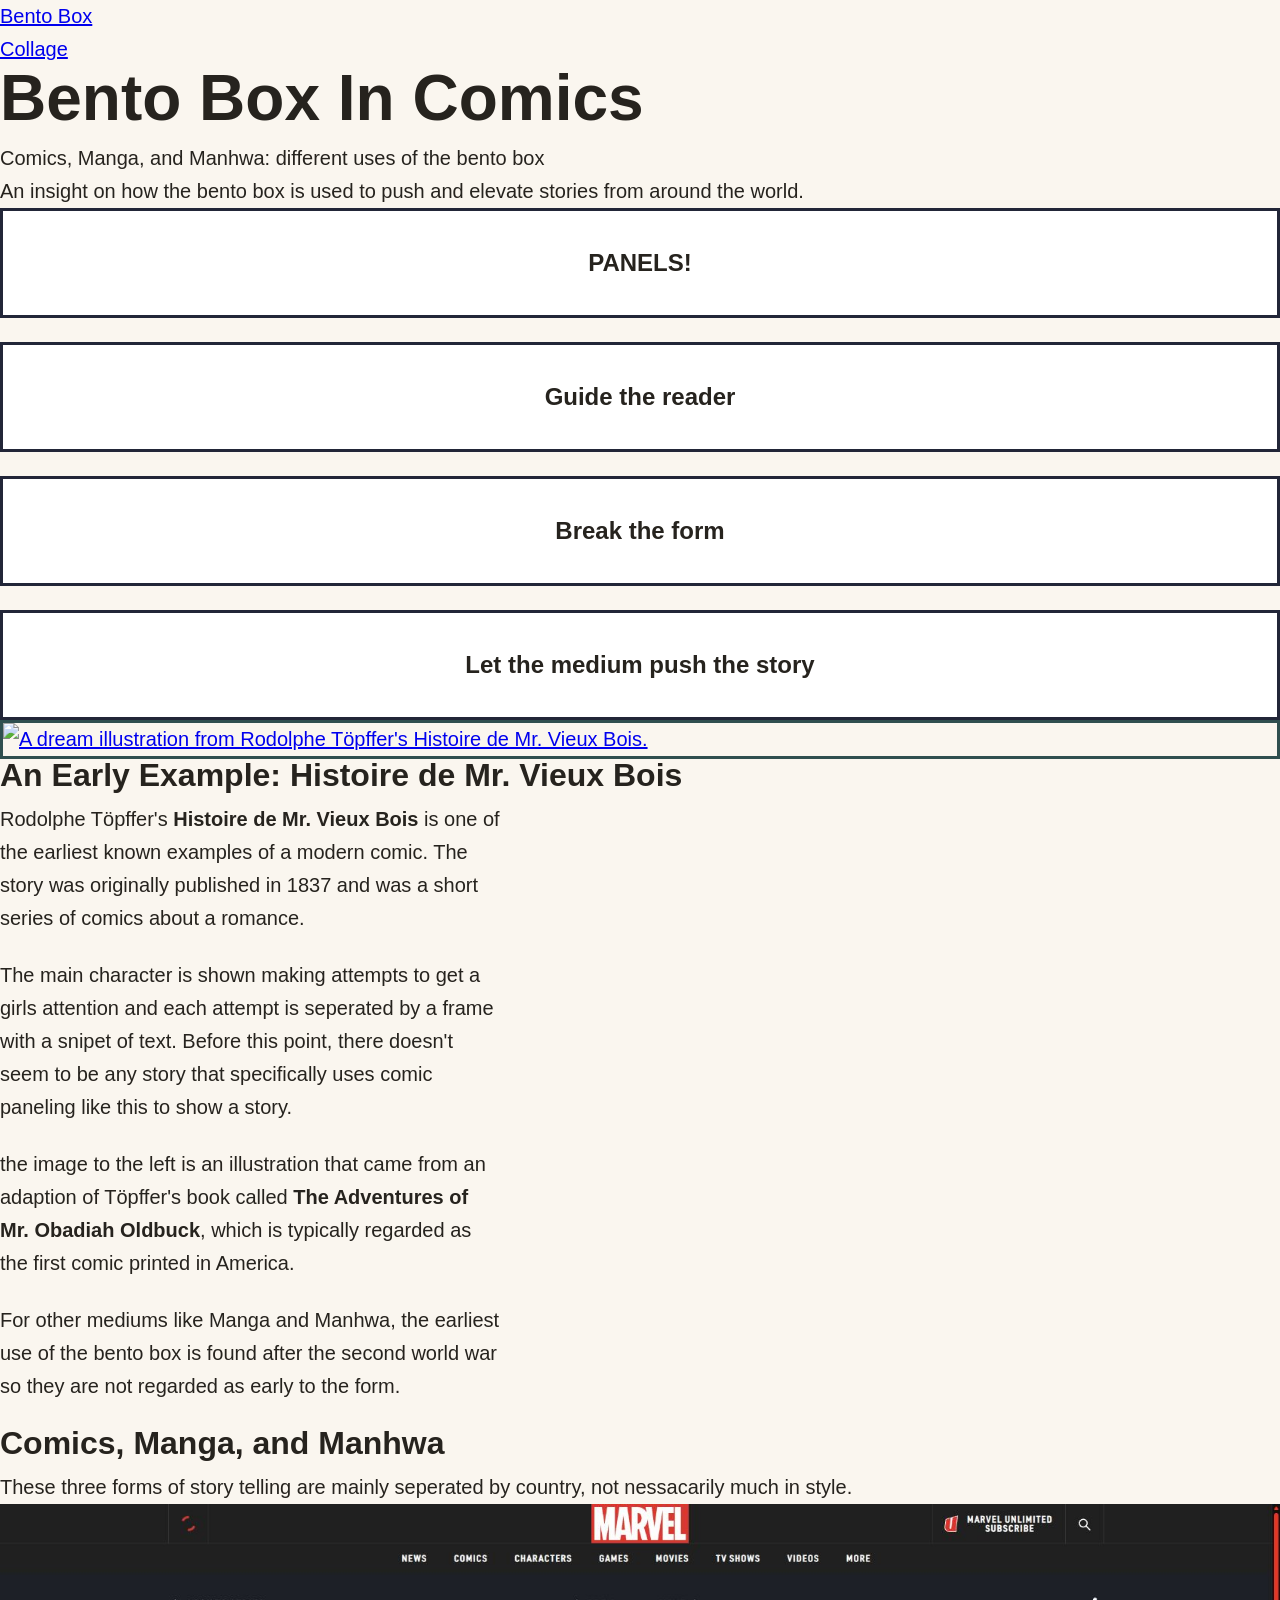
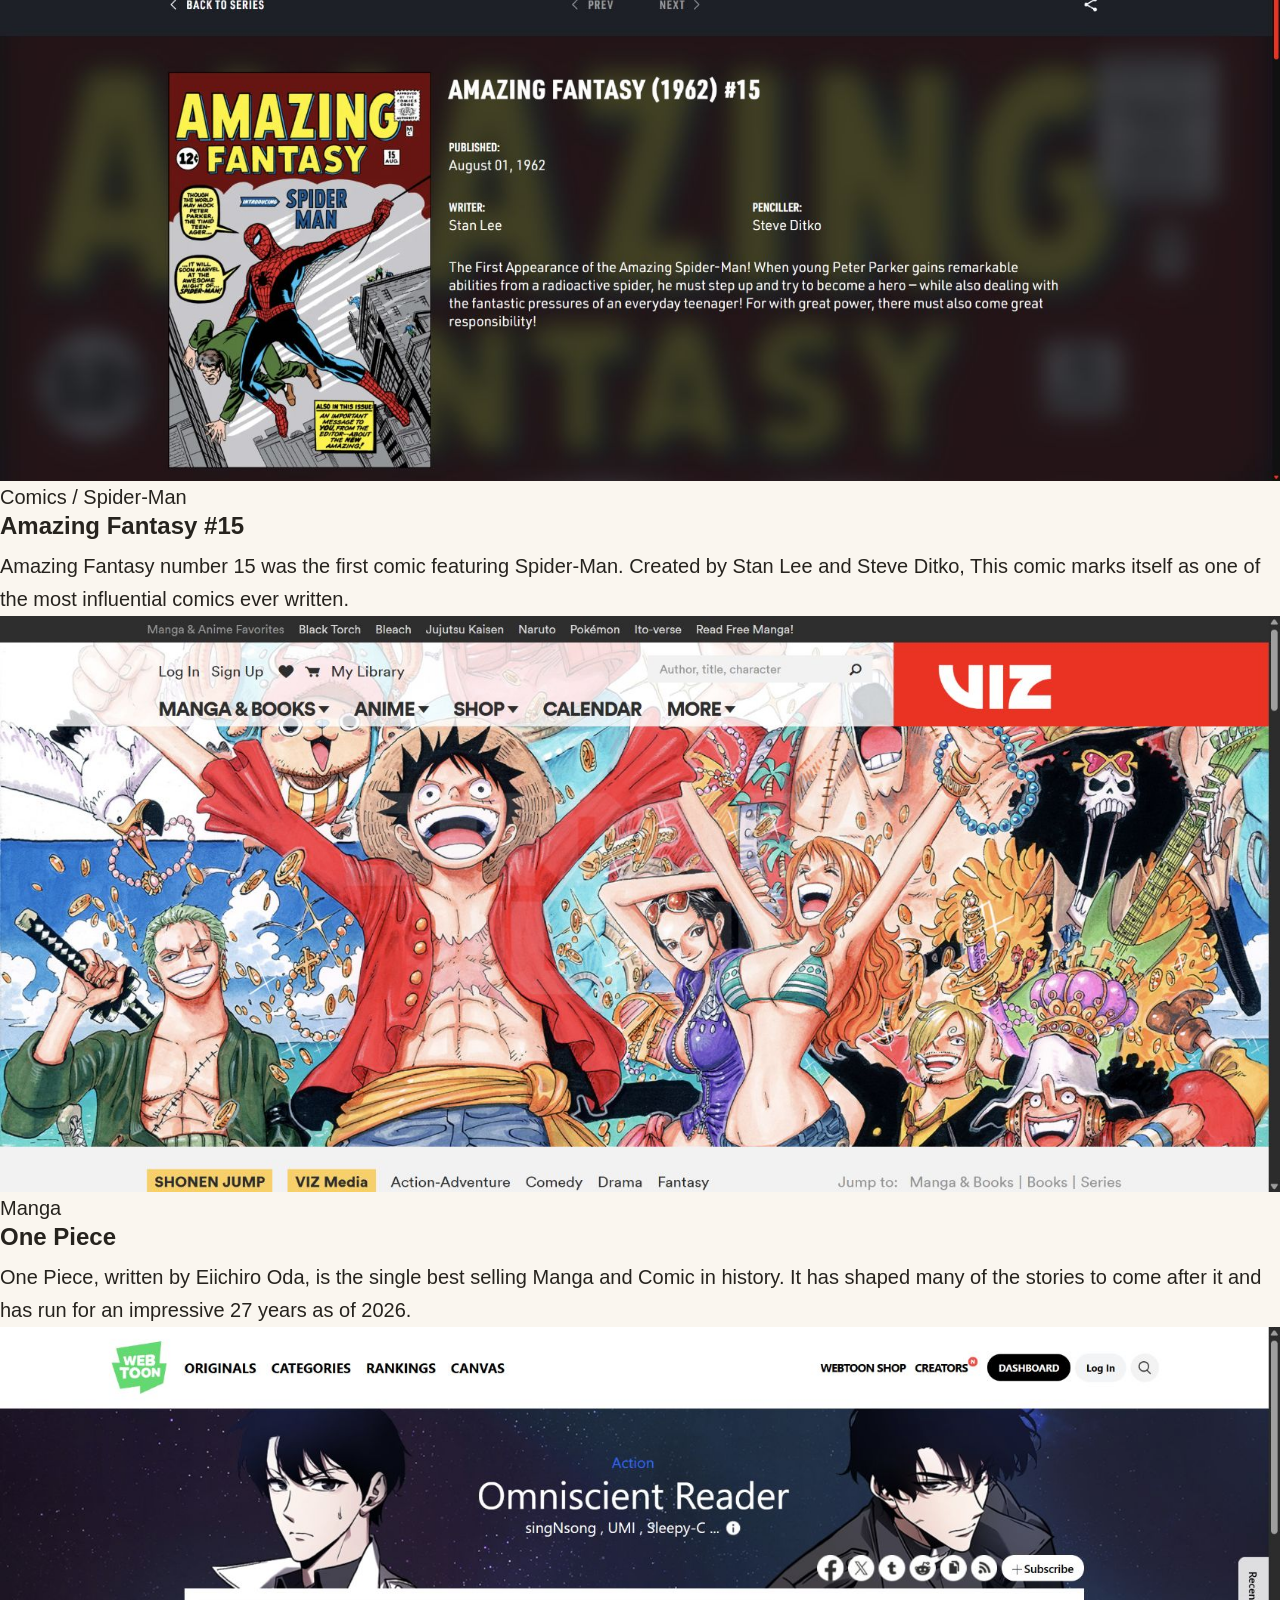
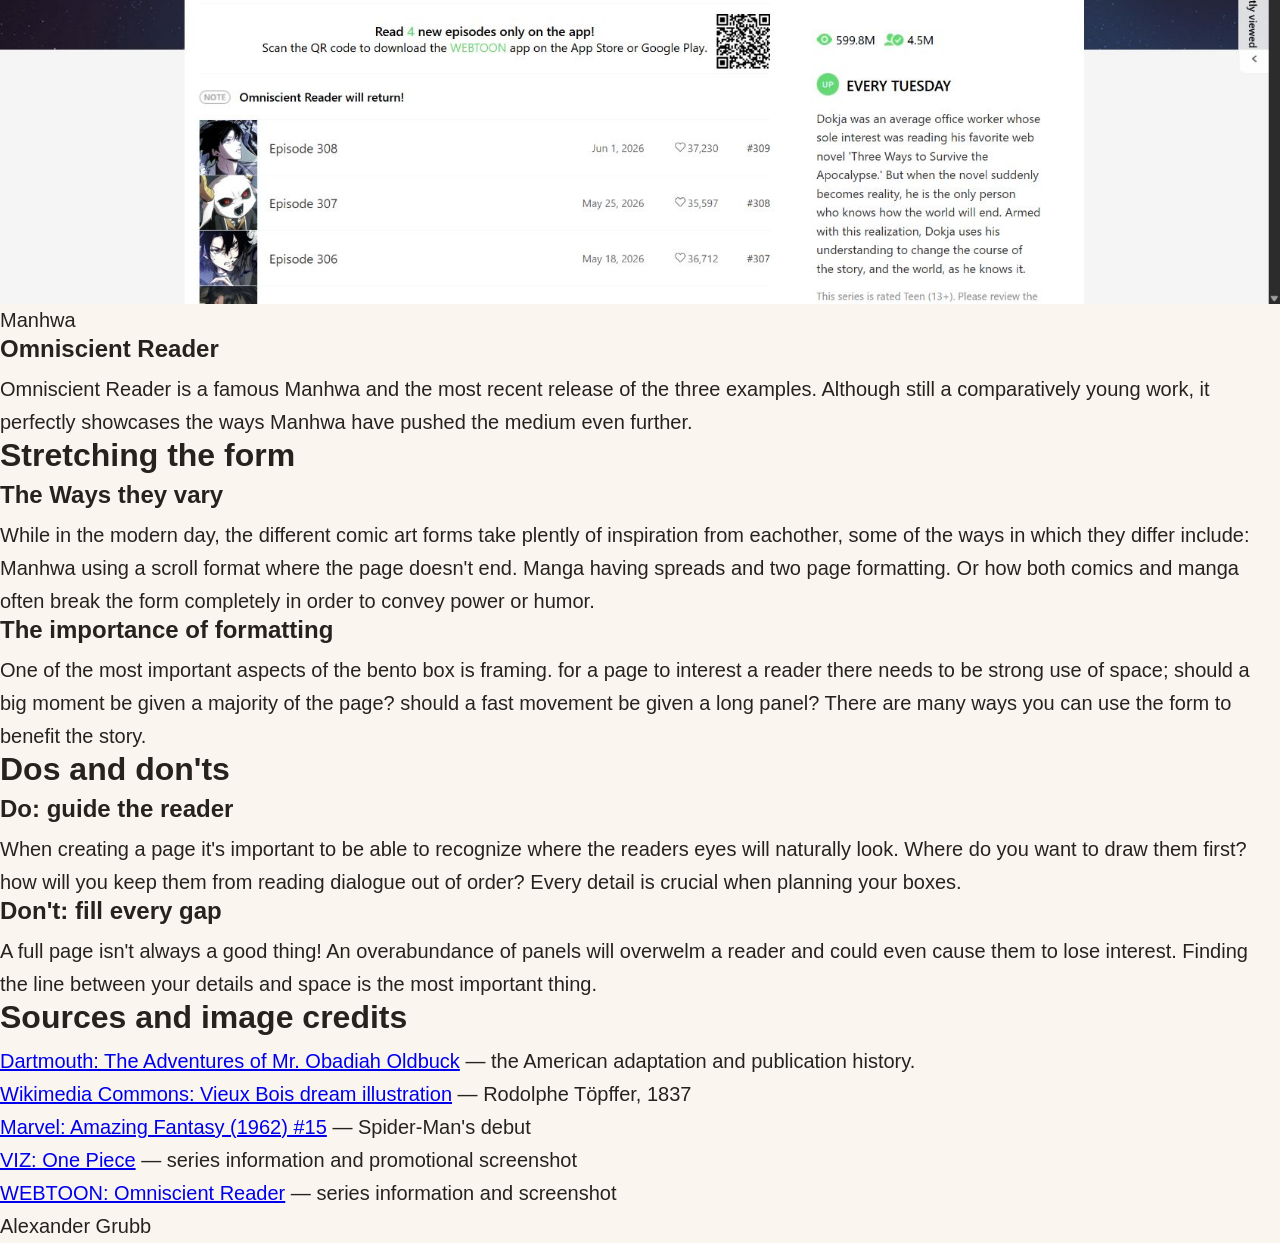
==== index.html @ ad1a4be8 "im dyslexic" ====
<!DOCTYPE html>
<html lang="en">
    <head>
        <meta charset="UTF-8">
        <meta name="viewport" content="width=device-width, initial-scale=1.0">
        <title>Bento Box In Comics</title>
        <link rel="stylesheet" href="css/styles.css">
    </head>
    <body id="top" class="bento-page">
        <nav class="site-nav">
            <ul>
                <li><a href="index.html">Bento Box</a></li>
                <li><a href="collage.html">Collage</a></li>
            </ul>
        </nav>
        <header class="hero">
            <section>
                <h1>Bento Box In Comics</h1>
            <p>Comics, Manga, and Manhwa: different uses of the bento box</p>
            <p>An insight on how the bento box is used to push and elevate stories from around the world.</p>
            </section>
              <aside class="hero-panels">
            <p class="bold hero-panel">PANELS!</p>
            <p class="hero-panel">Guide the reader</p>
            <p class="hero-panel">Break the form</p>
            <p class="hero-panel">Let the medium push the story</p>
        </aside>
        </header>
        <main id="content">
            <section id="history" class="page-section history">
                  <aside class="comic-history-image">
                <a href="https://commons.wikimedia.org/wiki/File:Vieuxbois1.jpg"><img src="https://upload.wikimedia.org/wikipedia/commons/4/43/Vieuxbois1.jpg" alt="A dream illustration from Rodolphe Töpffer's Histoire de Mr. Vieux Bois."></a>
                 </aside>
                 <article class="history-copy">
                    <h2>An Early Example: Histoire de Mr. Vieux Bois</h2>
                <p>Rodolphe Töpffer's <span class="bold">Histoire de Mr. Vieux Bois</span> is one of the earliest known examples of a modern comic. The story was originally published in 1837 and was a short series of comics about a romance. </p> 
                <p>The main character is shown making attempts to get a girls attention and each attempt is seperated by a frame with a snipet of text. Before this point, there doesn't seem to be any story that specifically uses comic paneling like this to show a story.</p>
                <p> the image to the left is an illustration that came from an adaption of Töpffer's book called <span class="bold">The Adventures of Mr. Obadiah Oldbuck</span>, which is typically regarded as the first comic printed in America.</p>
                <p> For other mediums like Manga and Manhwa, the earliest use of the bento box is found after the second world war so they are not regarded as early to the form.</p>
                 </article>
            </section>
            <section>
                <header>
                    <h2>Comics, Manga, and Manhwa</h2>
                    <p>These three forms of story telling are mainly seperated by country, not nessacarily much in style.</p>
                </header>
                <div>
                    <article>
                        <aside>
                            <a href="images/spider-man.png"><img src="images/spider-man.png" alt="Marvel's Amazing Fantasy number 15, Debut comic of Spider-Man."></a>
                        </aside>
                        <p>Comics / Spider-Man</p>
                        <h3>Amazing Fantasy #15</h3>
                        <p>Amazing Fantasy number 15 was the first comic featuring Spider-Man. Created by Stan Lee and Steve Ditko, This comic marks itself as one of the most influential comics ever written. </p>
                    </article>
                    <article>
                        <aside>
                            <a href="images/one-piece.png"><img src="images/one-piece.png" alt="Screenshot from the VIZ official website showcasing the Manga One Piece."></a>
                        </aside>
                        <p>Manga</p>
                        <h3>One Piece</h3>
                        <p>One Piece, written by Eiichiro Oda, is the single best selling Manga and Comic in history. It has shaped many of the stories to come after it and has run for an impressive 27 years as of 2026.</p>
                    </article>
                    <article>
                        <aside>
                            <a href="images/omniscient-reader.png"><img src="images/omniscient-reader.png" alt="Screenshot from the WEBTOON site showcasing Manhwa series Omnicient Reader."></a>
                        </aside>
                        <p>Manhwa</p>
                        <h3>Omniscient Reader</h3>
                        <p>Omniscient Reader is a famous Manhwa and the most recent release of the three examples. Although still a comparatively young work, it perfectly showcases the ways Manhwa have pushed the medium even further.</p>
                    </article>
                </div>
            </section>
             <section>
            <header>
                <h2>Stretching the form</h2>
            </header>
            <div>
                <article>
                    <h3>The Ways they vary</h3>
                    <p>While in the modern day, the different comic art forms take plently of inspiration from eachother, some of the ways in which they differ include: Manhwa using a scroll format where the page doesn't end. Manga having spreads and two page formatting. Or how both comics and manga often break the form completely in order to convey power or humor. </p>
                </article>
                <article>
                    <h3>The importance of formatting</h3>
                    <p>One of the most important aspects of the bento box is framing. for a page to interest a reader there needs to be strong use of space; should a big moment be given a majority of the page? should a fast movement be given a long panel? There are many ways you can use the form to benefit the story. </p>
                </article>
            </div>
            <header>
                <h2>Dos and don'ts</h2>
            </header>
            <div>
                <article>
                    <h3>Do: guide the reader</h3>
                    <p>When creating a page it's important to be able to recognize where the readers eyes will naturally look. Where do you want to draw them first? how will you keep them from reading dialogue out of order? Every detail is crucial when planning your boxes.</p>
                </article>
                <article>
                    <h3>Don't: fill every gap</h3>
                    <p>A full page isn't always a good thing! An overabundance of panels will overwelm a reader and could even cause them to lose interest. Finding the line between your details and space is the most important thing.</p>
                </article>
            </div>
        </section>
         <section>
            <h2>Sources and image credits</h2>
            <ul>
                <li><a href="https://collections.dartmouth.edu/archive/text/ocn259708589/diplomatic/ocn259708589-diplomatic.html?mswitch-redir=classic">Dartmouth: The Adventures of Mr. Obadiah Oldbuck</a> — the American adaptation and publication history.</li>
                <li><a href="https://commons.wikimedia.org/wiki/File:Vieuxbois1.jpg">Wikimedia Commons: Vieux Bois dream illustration</a> — Rodolphe Töpffer, 1837</li>
                <li><a href="https://www.marvel.com/comics/issue/16926">Marvel: Amazing Fantasy (1962) #15</a> — Spider-Man's debut</li>
                <li><a href="https://www.viz.com/one-piece">VIZ: One Piece</a> — series information and promotional screenshot</li>
                <li><a href="https://www.webtoons.com/en/action/omniscient-reader/list?title_no=2154">WEBTOON: Omniscient Reader</a> — series information and screenshot</li>
            </ul>
        </section>
         </main>
        <footer class="site-footer">
            <p>Alexander Grubb</p>
        </footer>
    </body>
</html>
---- css/styles.css ----
*{
    box-sizing: border-box;
    margin:0px;
    padding:0px;
}
body {
    font-family:Arial, Helvetica, sans-serif;
    font-size:20px;
    color:#26231e;
    background:#faf6ef;
    line-height:1.65;
}
.bold{font-weight:600;}
img{
    display:block;
    width:100%;
    max-width: 100% ;
    height:auto;
}
h1,h2,h3{
    line-height:1;
    font-weight:600;
    margin-bottom: 12px;
}
h1{font-size: 64px;}
h2{font-size: 32px;}
h3{font-size: 24px;}

.comic-history-image img{border: 3px solid darkslategrey;}
.history-copy p{ max-width: 500px; margin-bottom: 24px; }
.hero-panels{
    display:grid;
    gap:24px;
}
.hero-panel{
    display: flex;
    align-items: center;
    justify-content: center;
    text-align: center;
    min-height: 110px;
    padding: 24px;
    margin: 0px;
    background: white;
    border: 3px solid #222638;
    font-size: 24px;
    font-weight: 600;
}
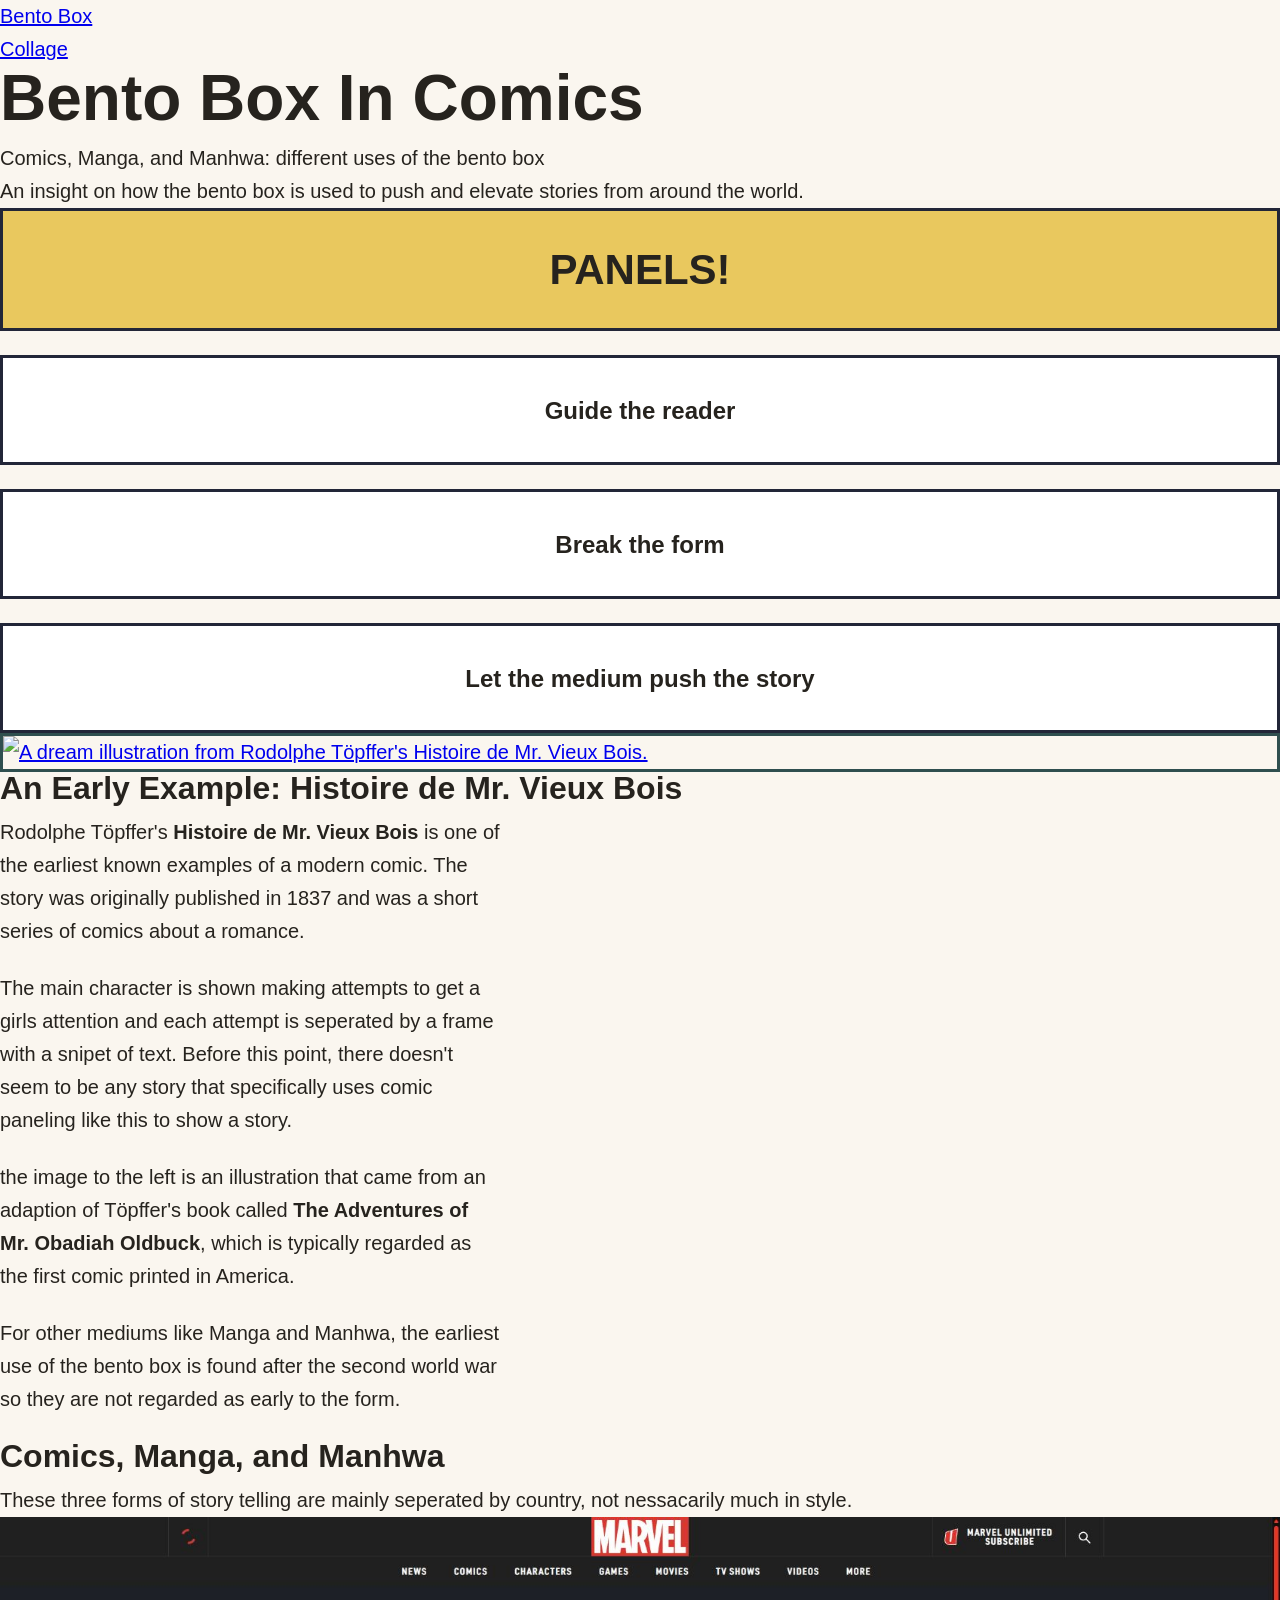
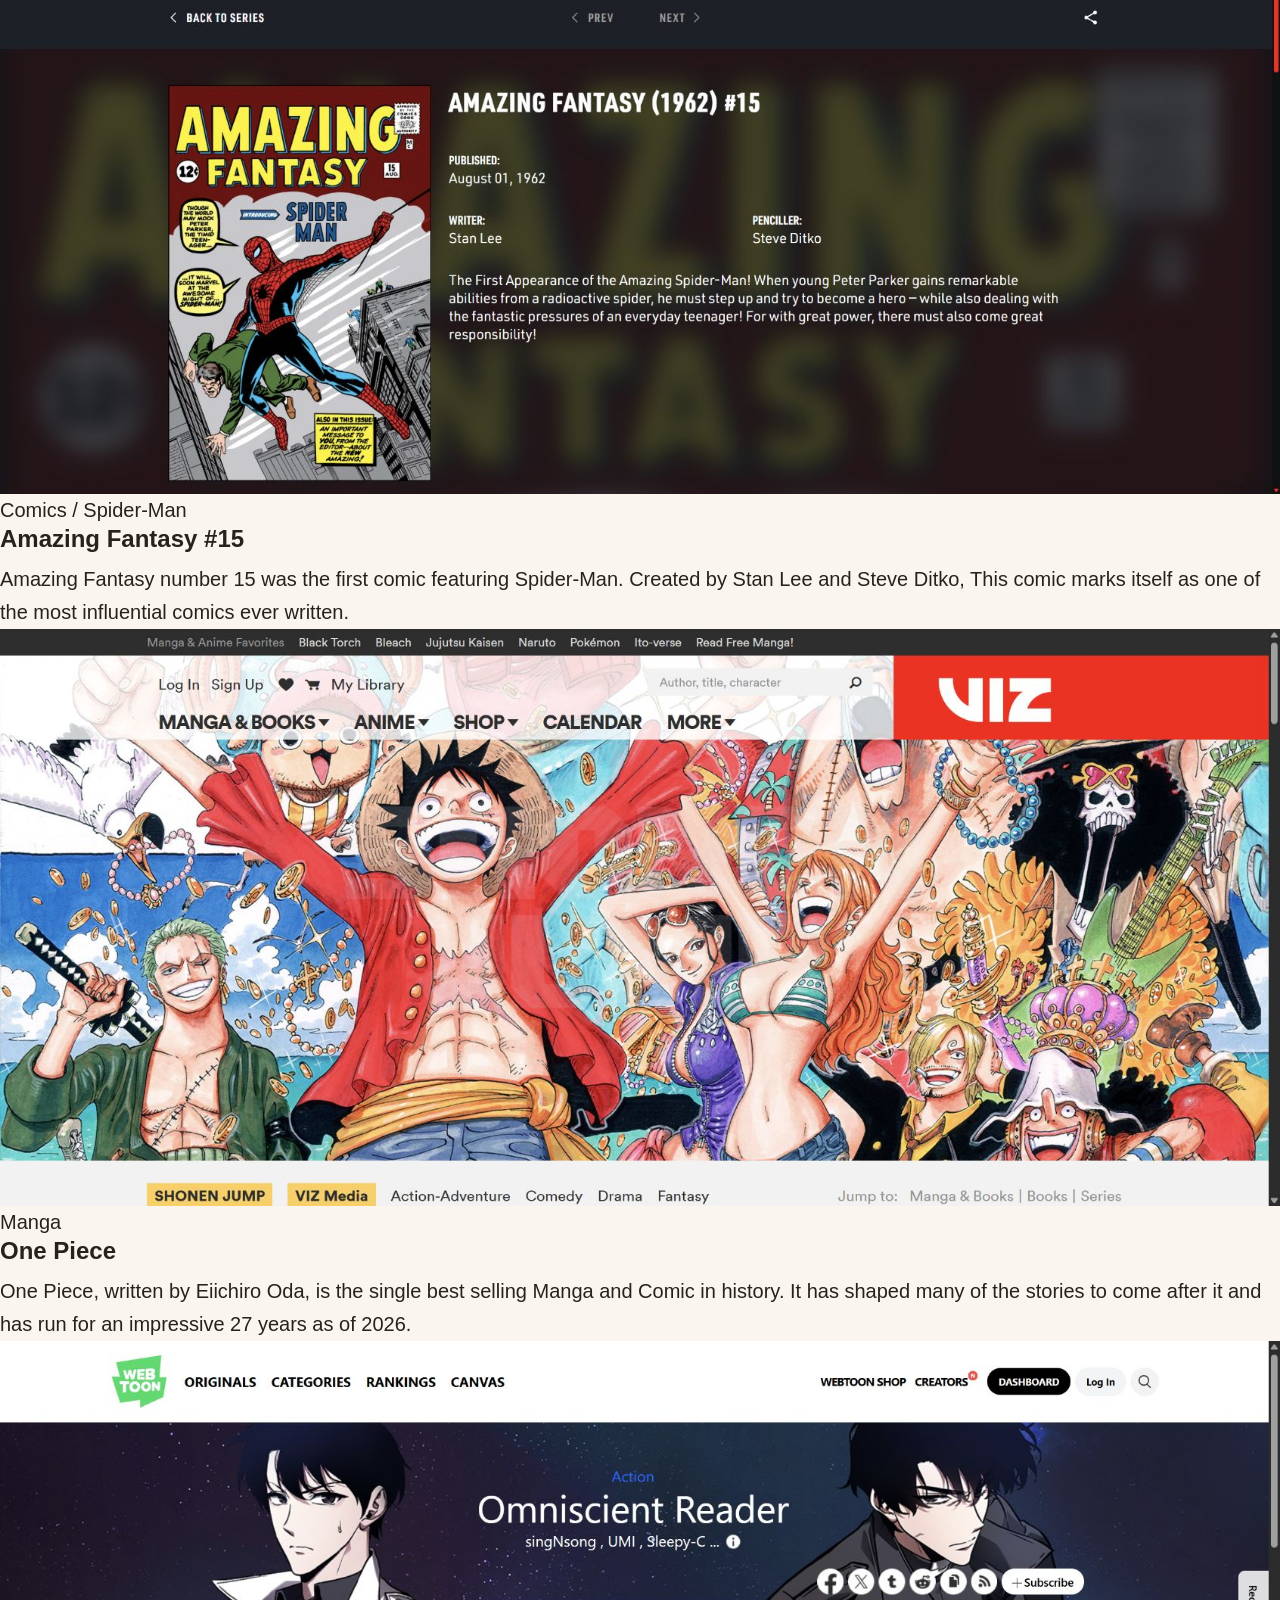
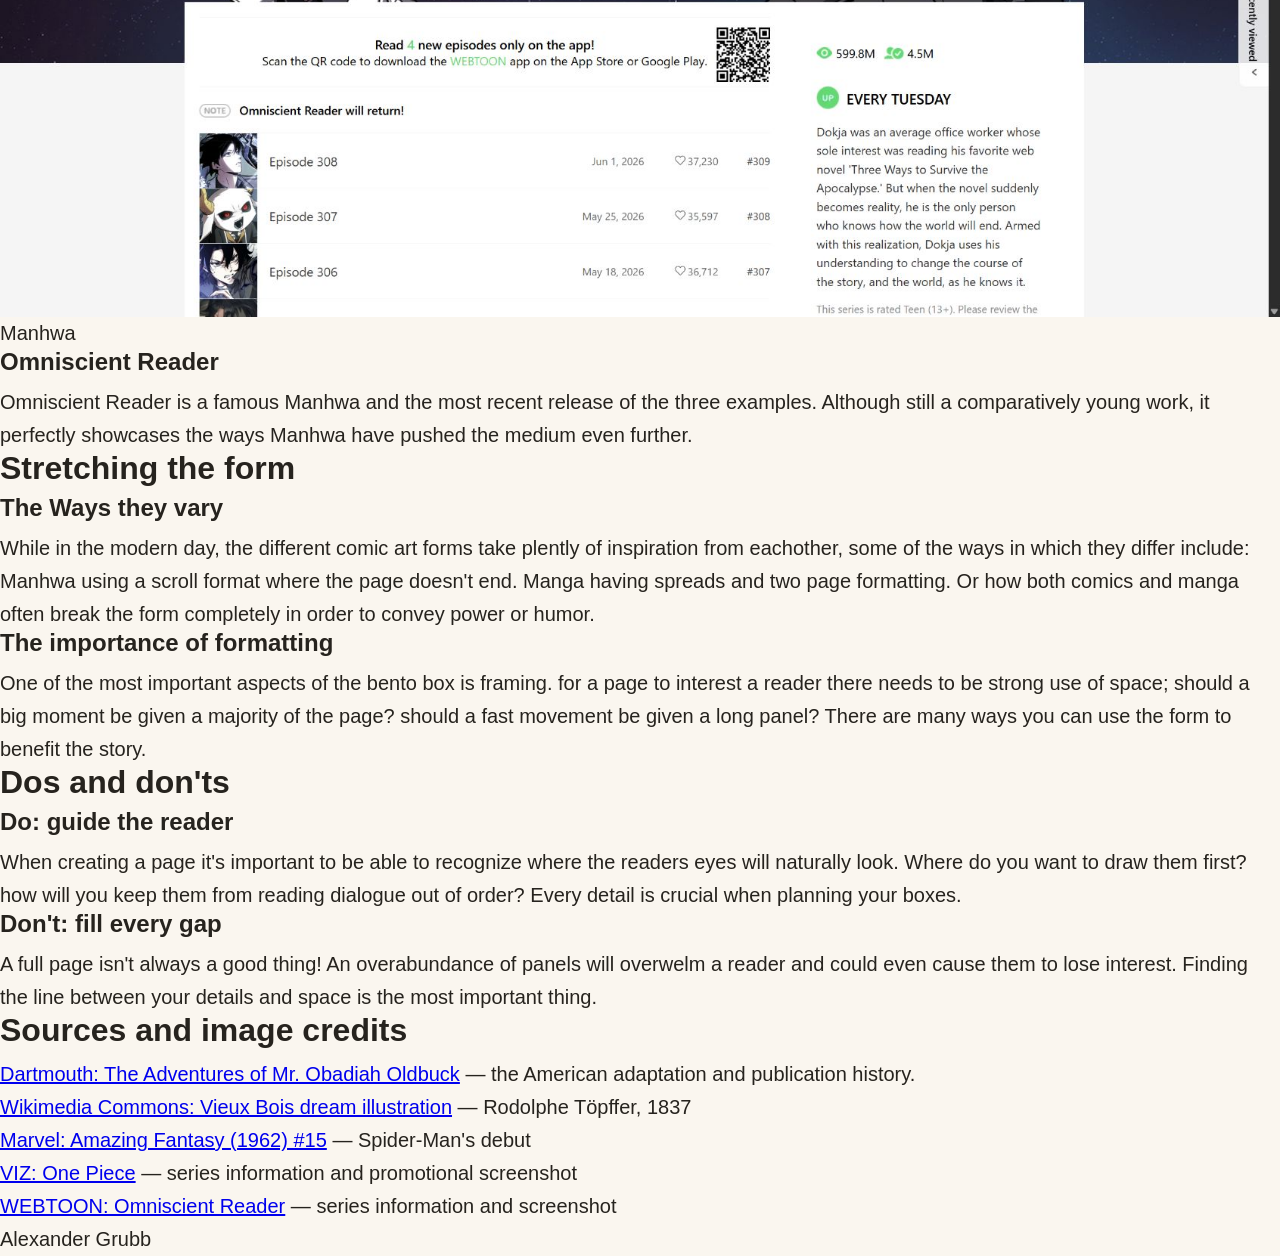
==== commit 7edb7a93: "plz work this time: Panels" ====
--- a/index.html
+++ b/index.html
@@ -20,10 +20,10 @@
             <p>An insight on how the bento box is used to push and elevate stories from around the world.</p>
             </section>
               <aside class="hero-panels">
-            <p class="bold hero-panel">PANELS!</p>
+            <p class="bold hero-panel hero-action">PANELS!</p>
             <p class="hero-panel">Guide the reader</p>
-            <p class="hero-panel">Break the form</p>
-            <p class="hero-panel">Let the medium push the story</p>
+            <p class="hero-panel hero-break">Break the form</p>
+            <p class="hero-panel hero-medium">Let the medium push the story</p>
         </aside>
         </header>
         <main id="content">
--- a/css/styles.css
+++ b/css/styles.css
@@ -44,4 +44,7 @@
     border: 3px solid #222638;
     font-size: 24px;
     font-weight: 600;
-}+}
+.hero-action{ grid-row: span 2; background: #e9c85e; font-size: 42px; }
+.hero-pause{ background: #d0e0f3; }
+.hero-reveal{ background: #ce2c29; color: white; }
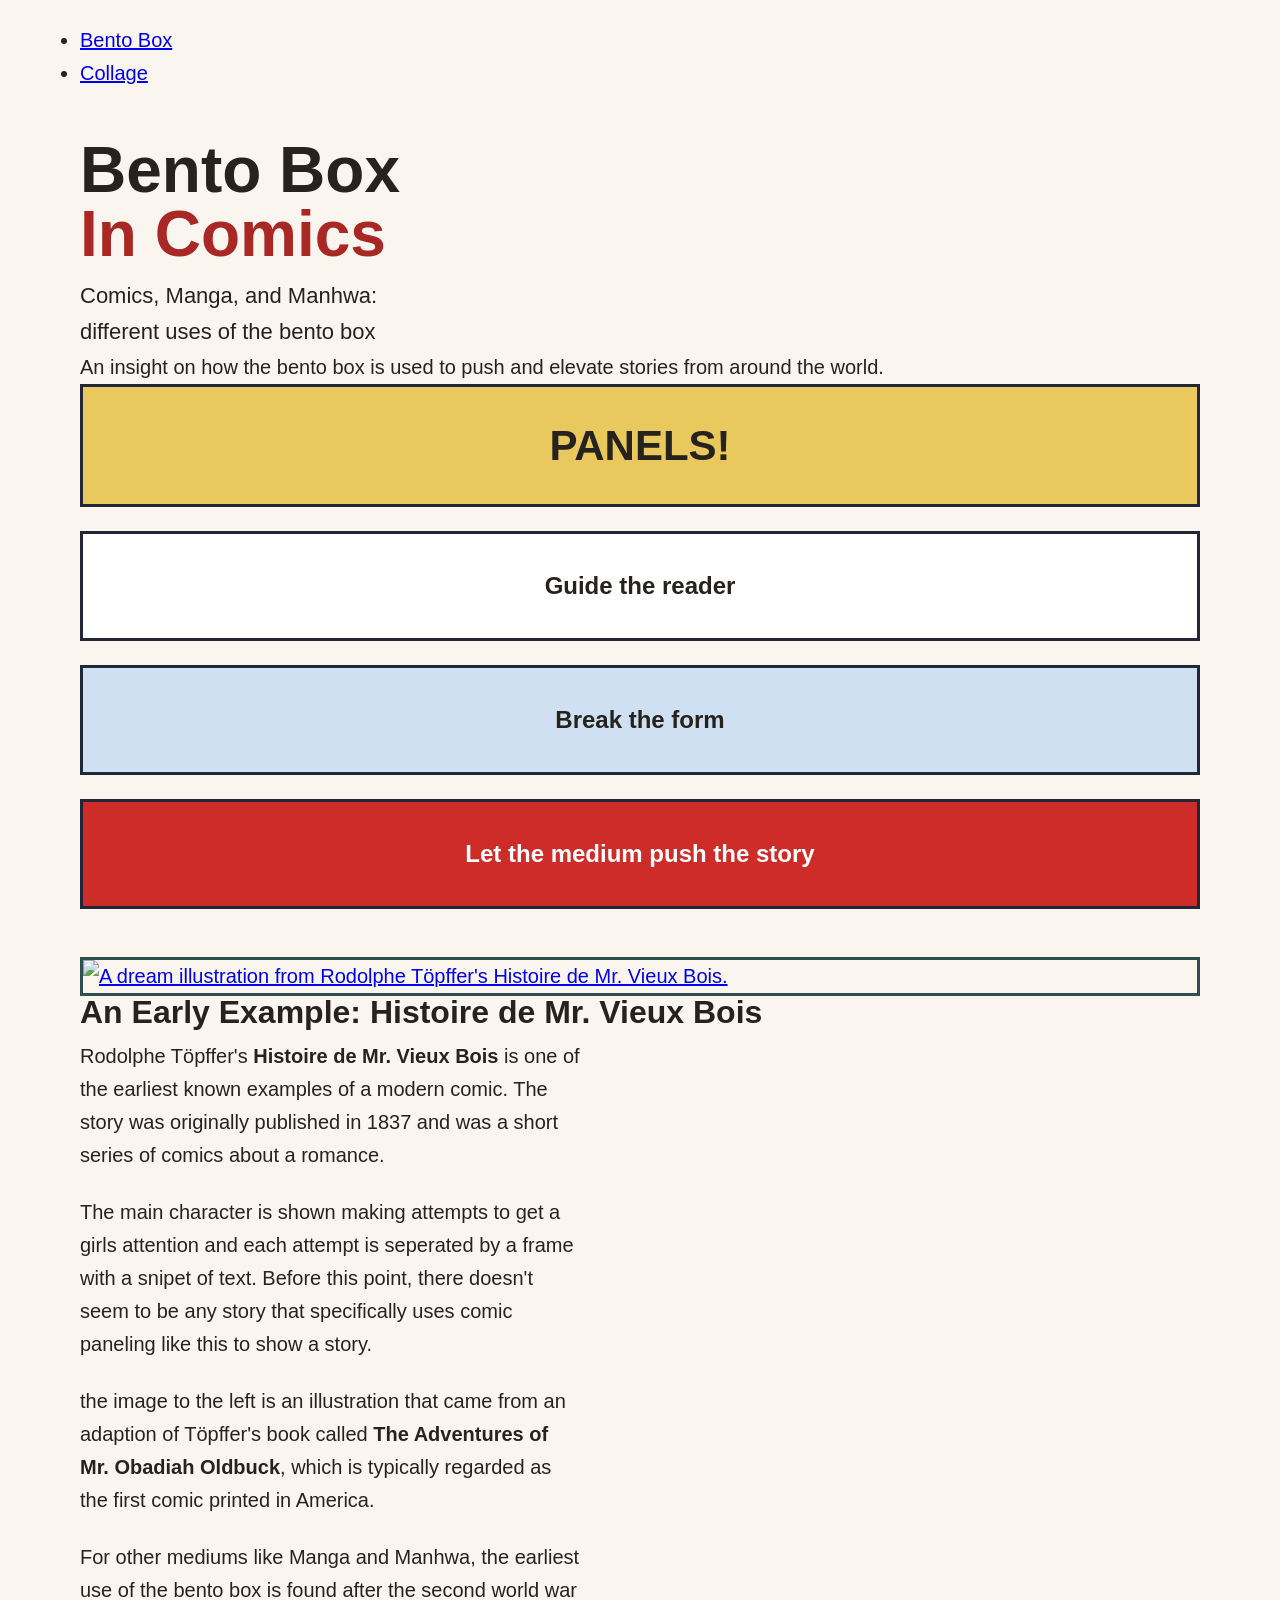
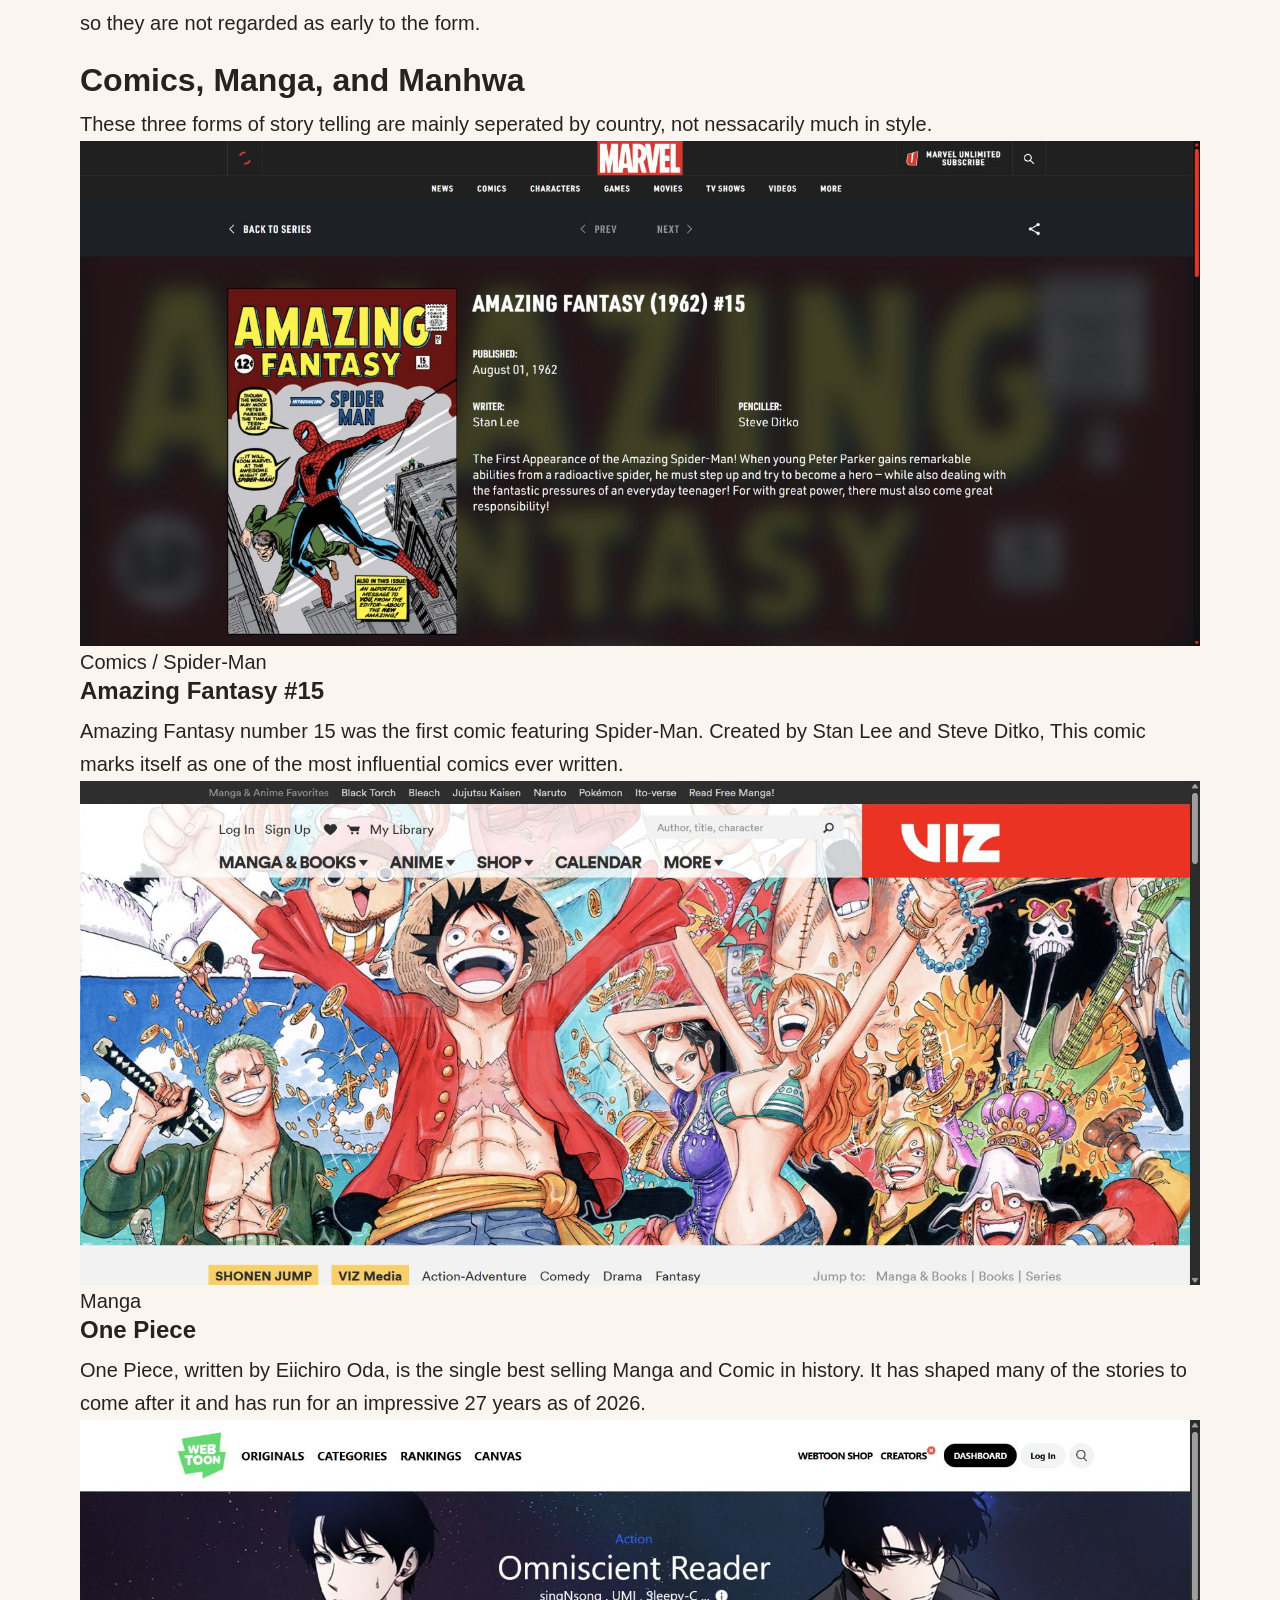
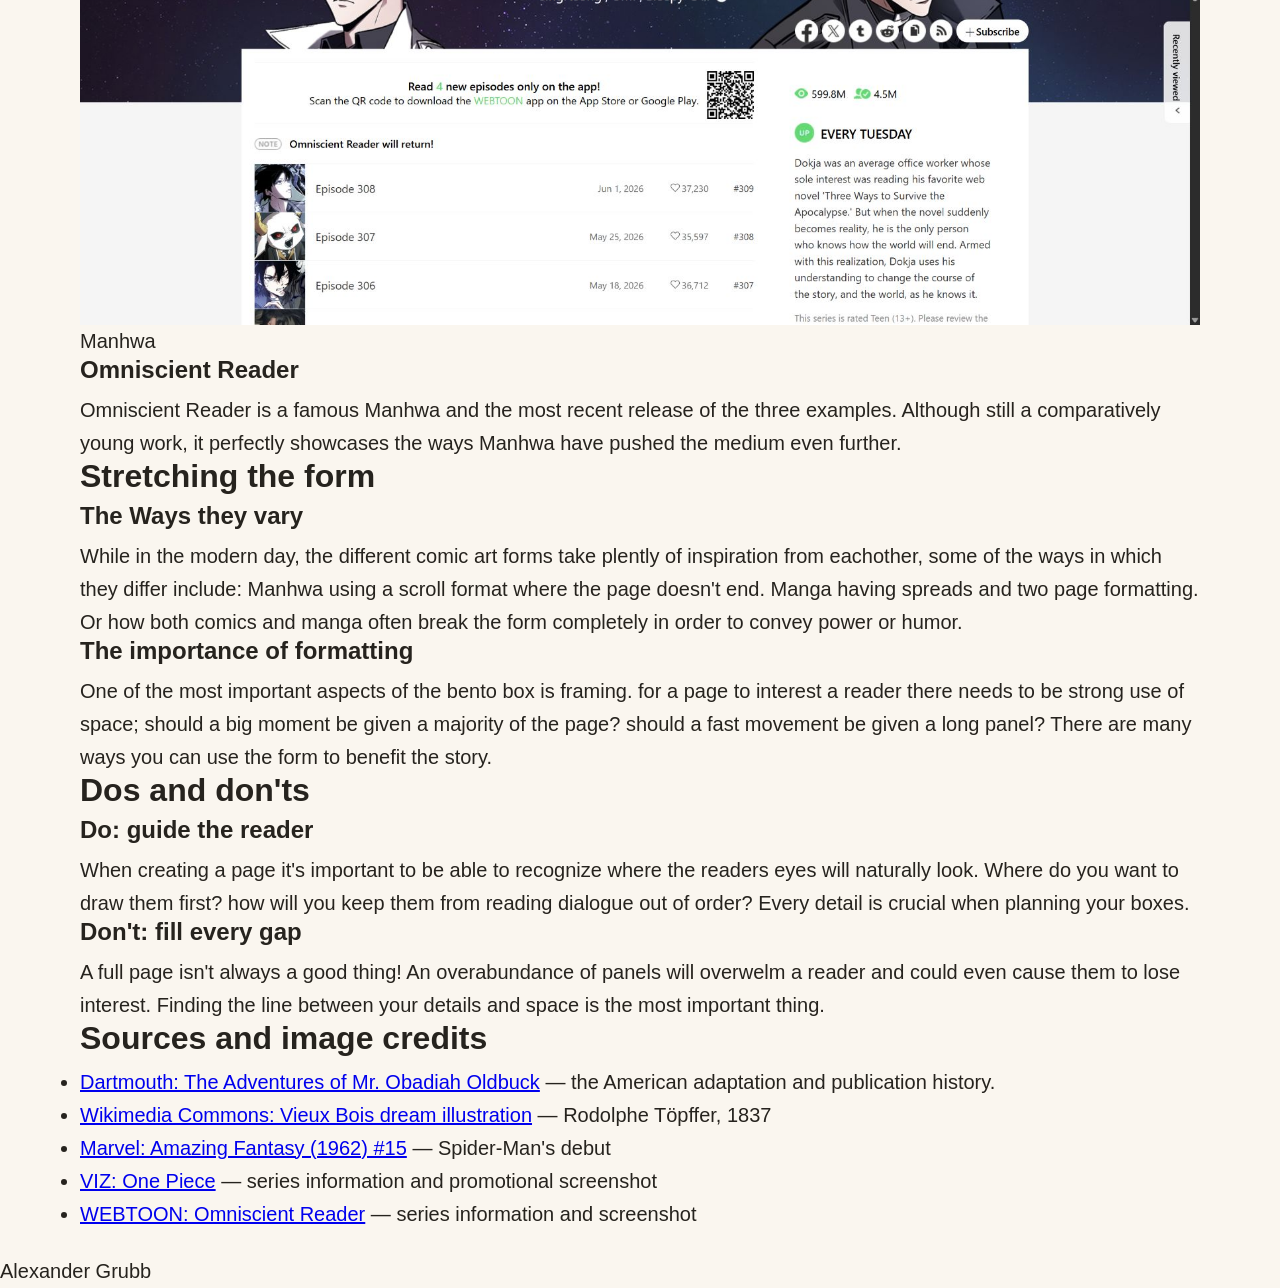
==== commit 090b01e3: "titlecssmessaround" ====
--- a/index.html
+++ b/index.html
@@ -15,8 +15,8 @@
         </nav>
         <header class="hero">
             <section>
-                <h1>Bento Box In Comics</h1>
-            <p>Comics, Manga, and Manhwa: different uses of the bento box</p>
+                <h1>Bento Box <span class="title-note">In Comics</span></h1>
+            <p class="lede">Comics, Manga, and Manhwa: different uses of the bento box</p>
             <p>An insight on how the bento box is used to push and elevate stories from around the world.</p>
             </section>
               <aside class="hero-panels">
--- a/css/styles.css
+++ b/css/styles.css
@@ -46,5 +46,17 @@
     font-weight: 600;
 }
 .hero-action{ grid-row: span 2; background: #e9c85e; font-size: 42px; }
-.hero-pause{ background: #d0e0f3; }
-.hero-reveal{ background: #ce2c29; color: white; }+.hero-break{ background: #d0e0f3; }
+.hero-medium{ background: #ce2c29; color: white; }
+.site-nav,main,.hero{
+    max-width: 1168px;
+    margin: 0px auto;
+    padding: 24px;
+}
+.title-note{
+    display: block;
+    font-size: 20;
+    color: #a92724;
+    letter-spacing: 0px;
+}
+.lede{ font-size: 22px; max-width: 300px; }
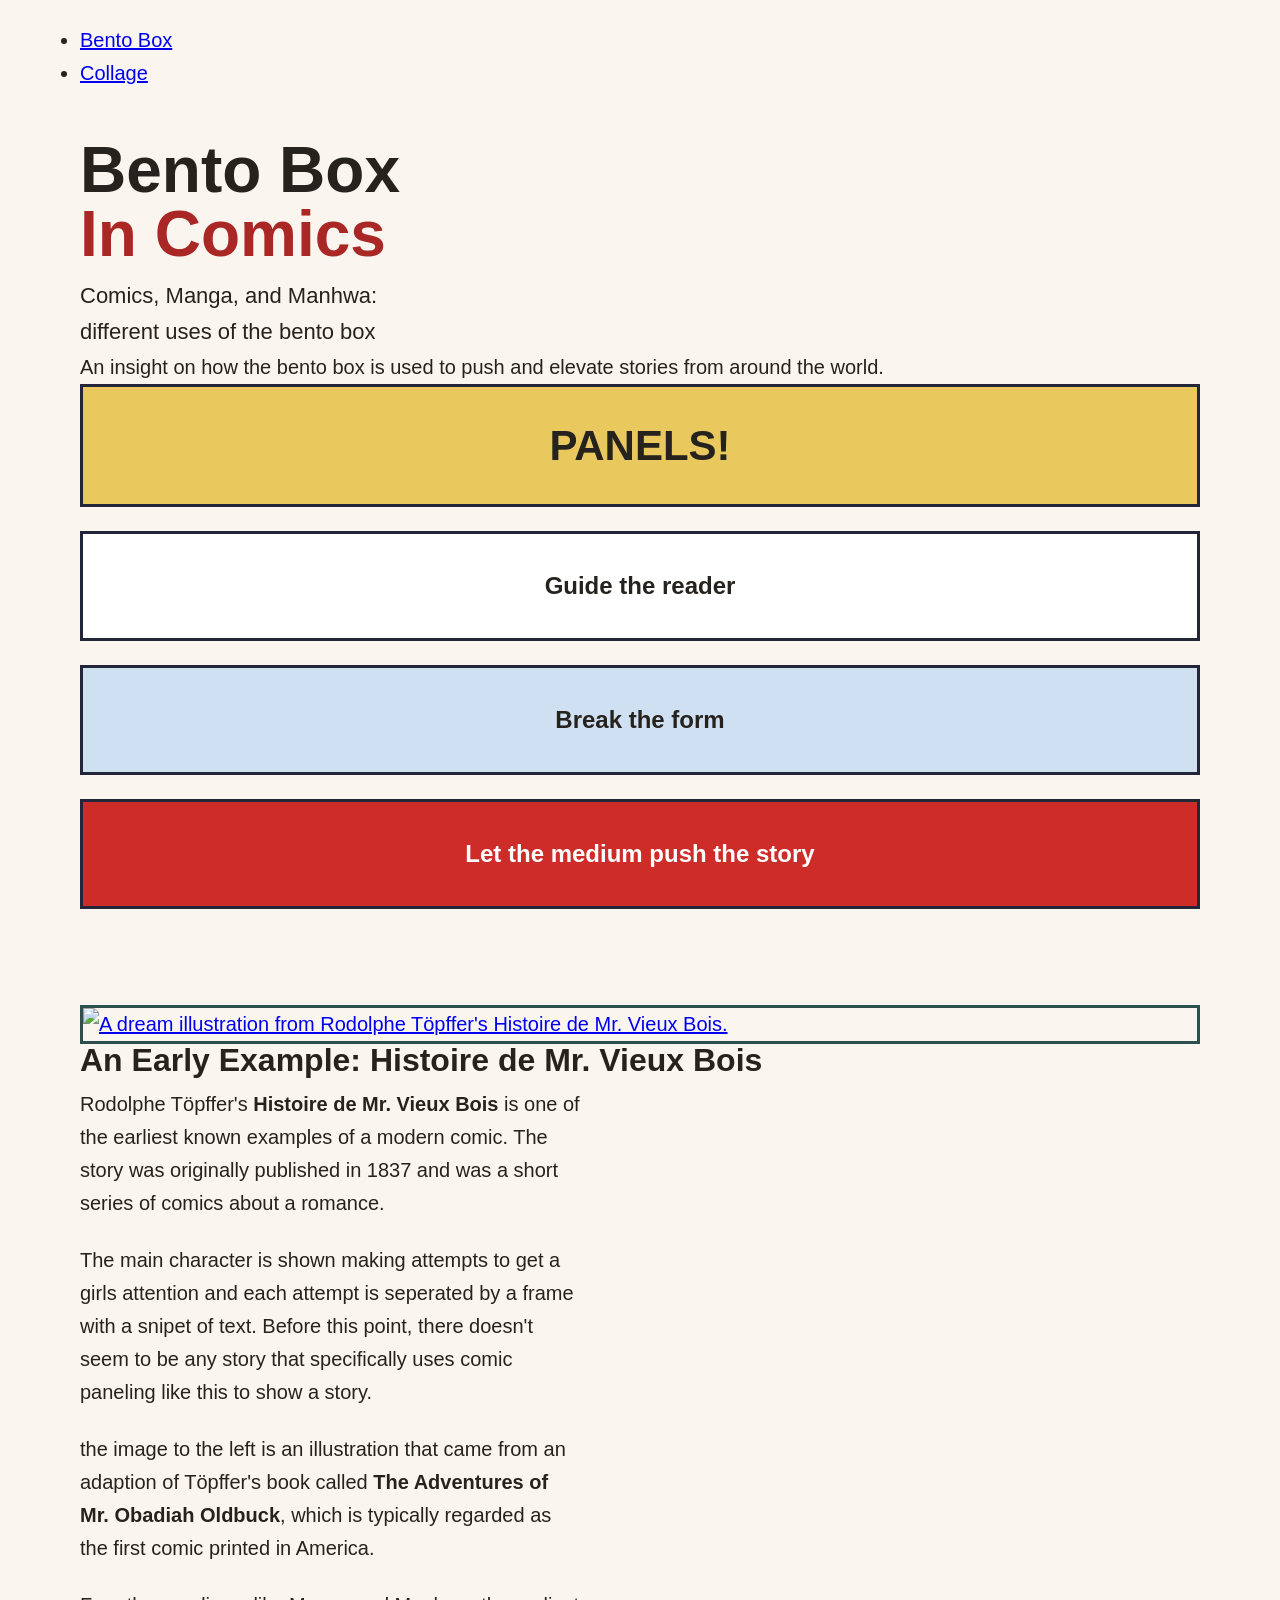
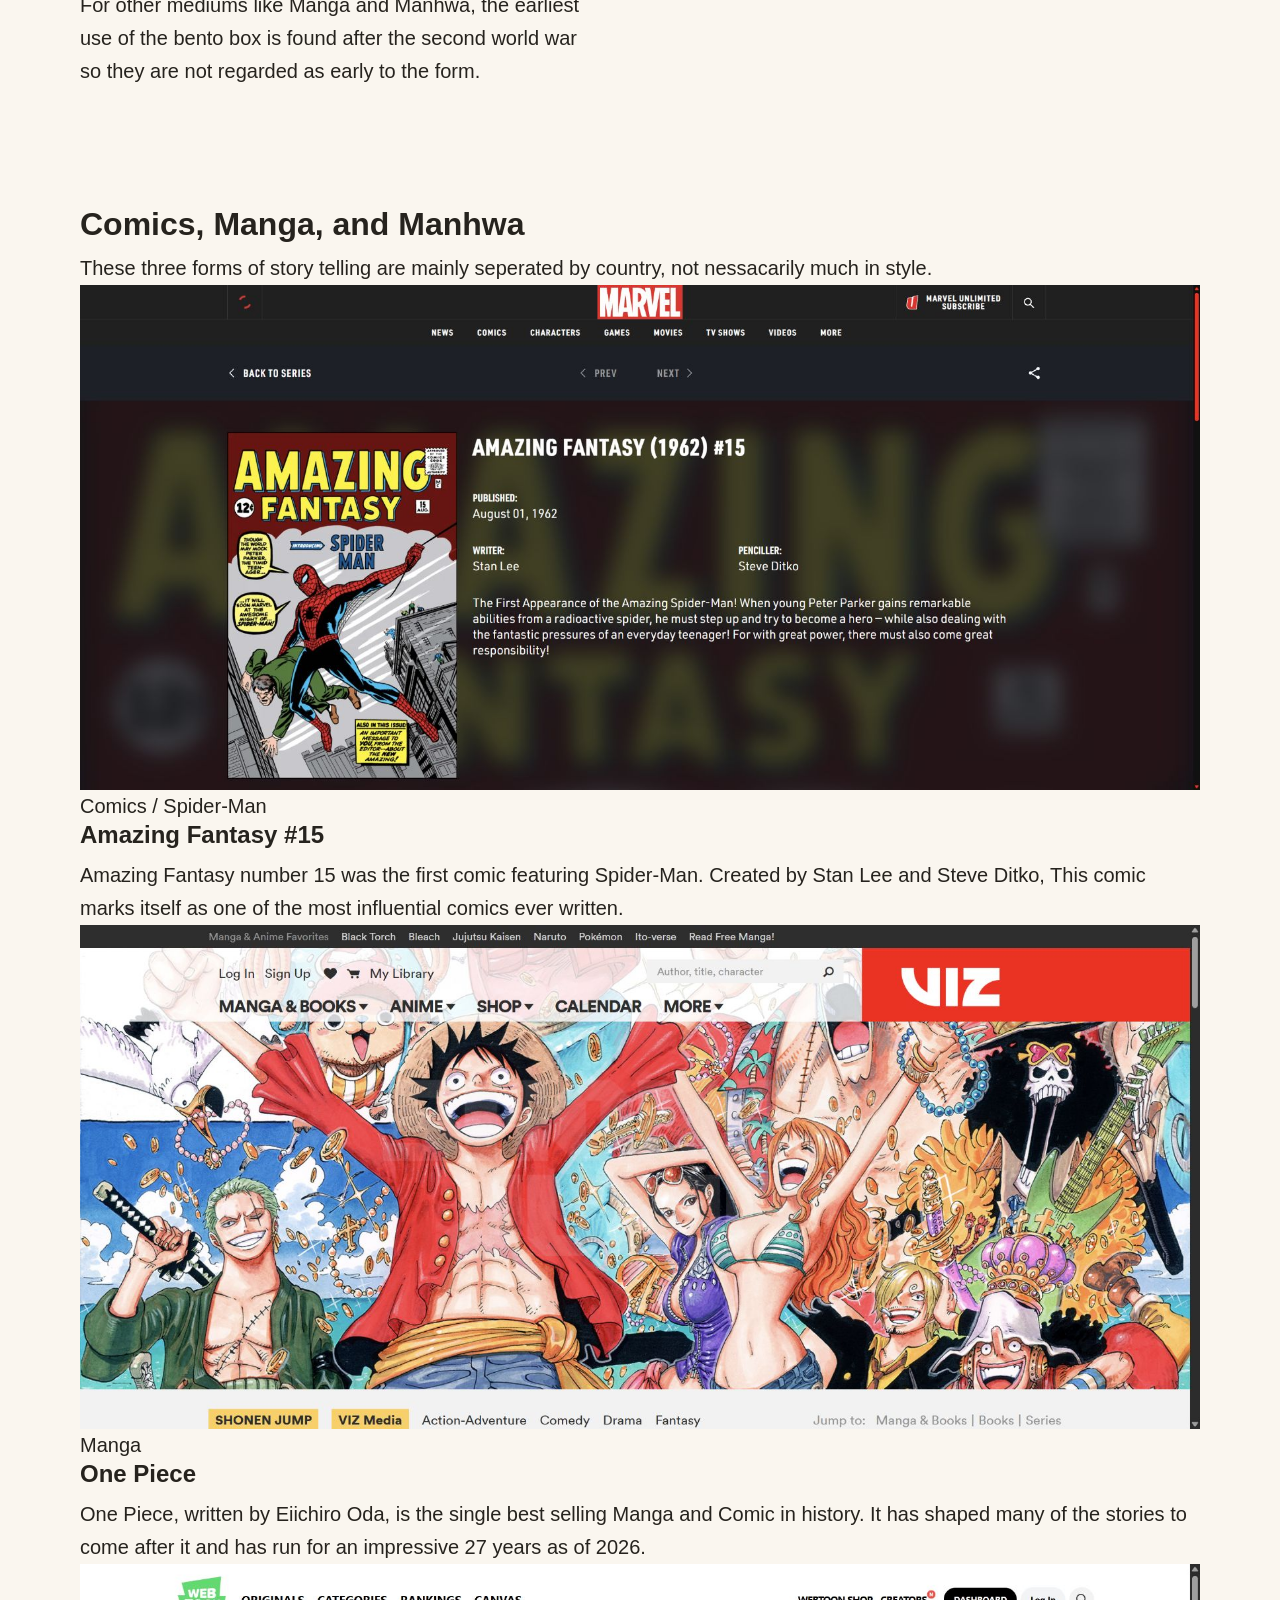
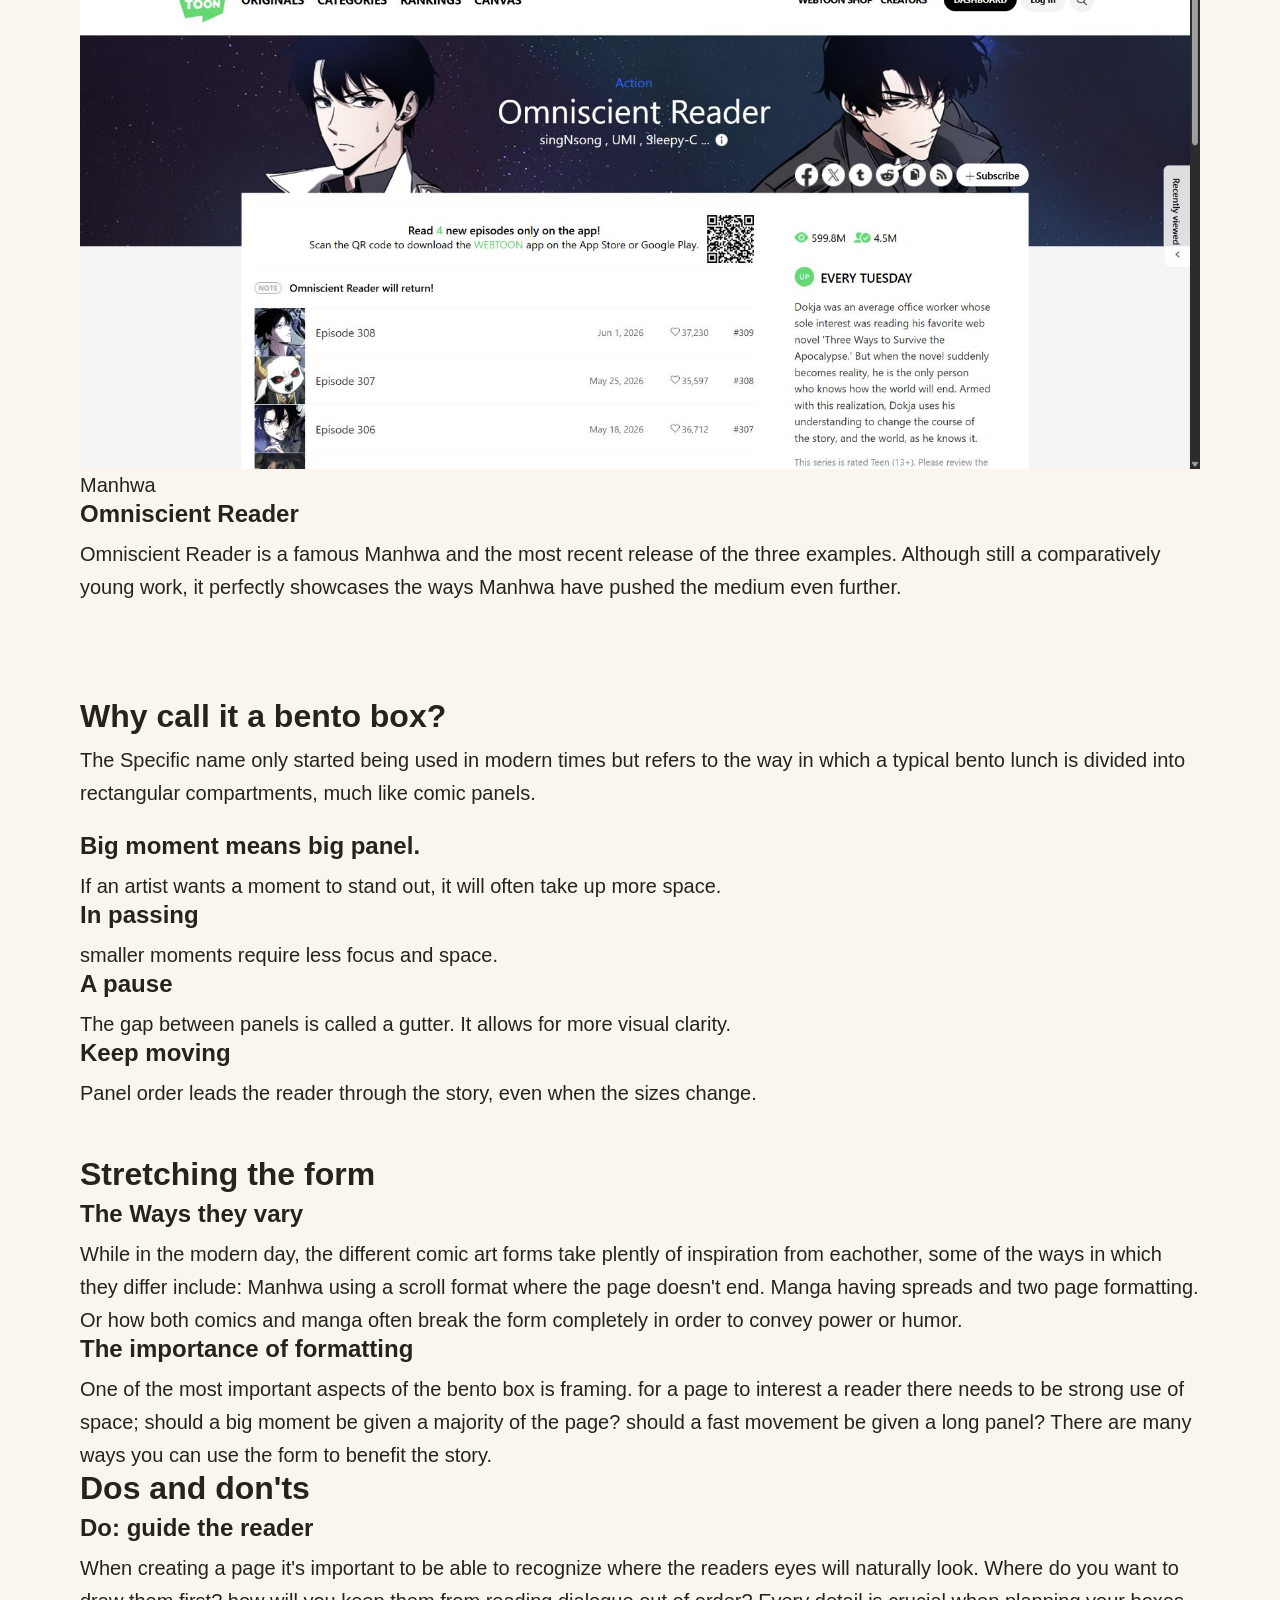
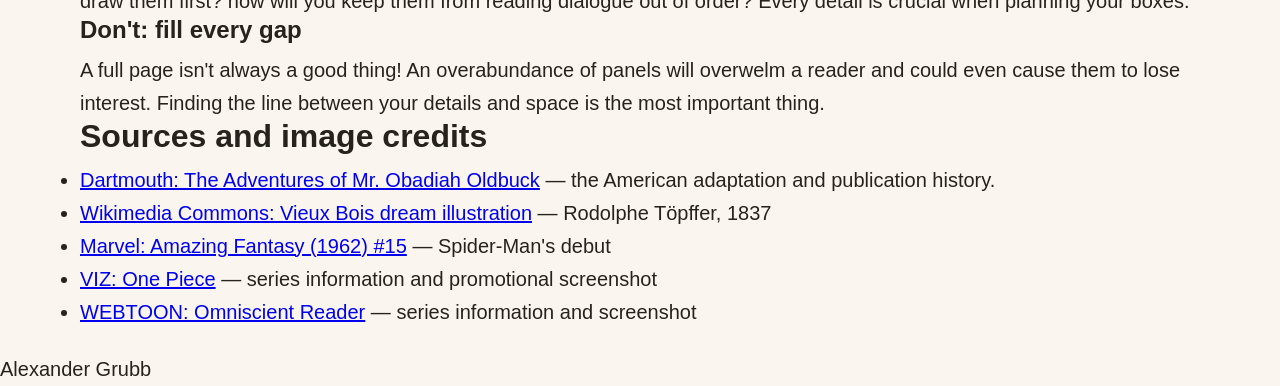
==== commit 7ec41def: "more css and more indexcontent" ====
--- a/index.html
+++ b/index.html
@@ -39,7 +39,7 @@
                 <p> For other mediums like Manga and Manhwa, the earliest use of the bento box is found after the second world war so they are not regarded as early to the form.</p>
                  </article>
             </section>
-            <section>
+            <section class="page-section" id="examples">
                 <header>
                     <h2>Comics, Manga, and Manhwa</h2>
                     <p>These three forms of story telling are mainly seperated by country, not nessacarily much in style.</p>
@@ -71,6 +71,30 @@
                     </article>
                 </div>
             </section>
+             <section class="page-section" id="demonstration">
+            <header class="section-head">
+                <h2>Why call it a bento box?</h2>
+                <p>The Specific name only started being used in modern times but refers to the way in which a typical bento lunch is divided into rectangular compartments, much like comic panels.</p>
+            </header>
+            <div>
+                <article>
+                    <h3>Big moment means big panel.</h3>
+                    <p>If an artist wants a moment to stand out, it will often take up more space.</p>
+                </article>
+                <article>
+                    <h3>In passing</h3>
+                    <p>smaller moments require less focus and space.</p>
+                </article>
+                <article>
+                    <h3>A pause</h3>
+                    <p>The gap between panels is called a gutter. It allows for more visual clarity.</p>
+                </article>
+                <article>
+                    <h3>Keep moving</h3>
+                    <p>Panel order leads the reader through the story, even when the sizes change.</p>
+                </article>
+            </div>
+        </section>
              <section>
             <header>
                 <h2>Stretching the form</h2>
--- a/css/styles.css
+++ b/css/styles.css
@@ -55,8 +55,11 @@
 }
 .title-note{
     display: block;
-    font-size: 20;
+    font-size: 36;
     color: #a92724;
     letter-spacing: 0px;
 }
-.lede{ font-size: 22px; max-width: 300px; }+.lede{ font-size: 22px; max-width: 300px; }
+.page-section{ padding: 48px 0px; }
+.section-head{ margin-bottom: 24px; }
+.history-copy p{ max-width: 500px; margin-bottom: 24px; }
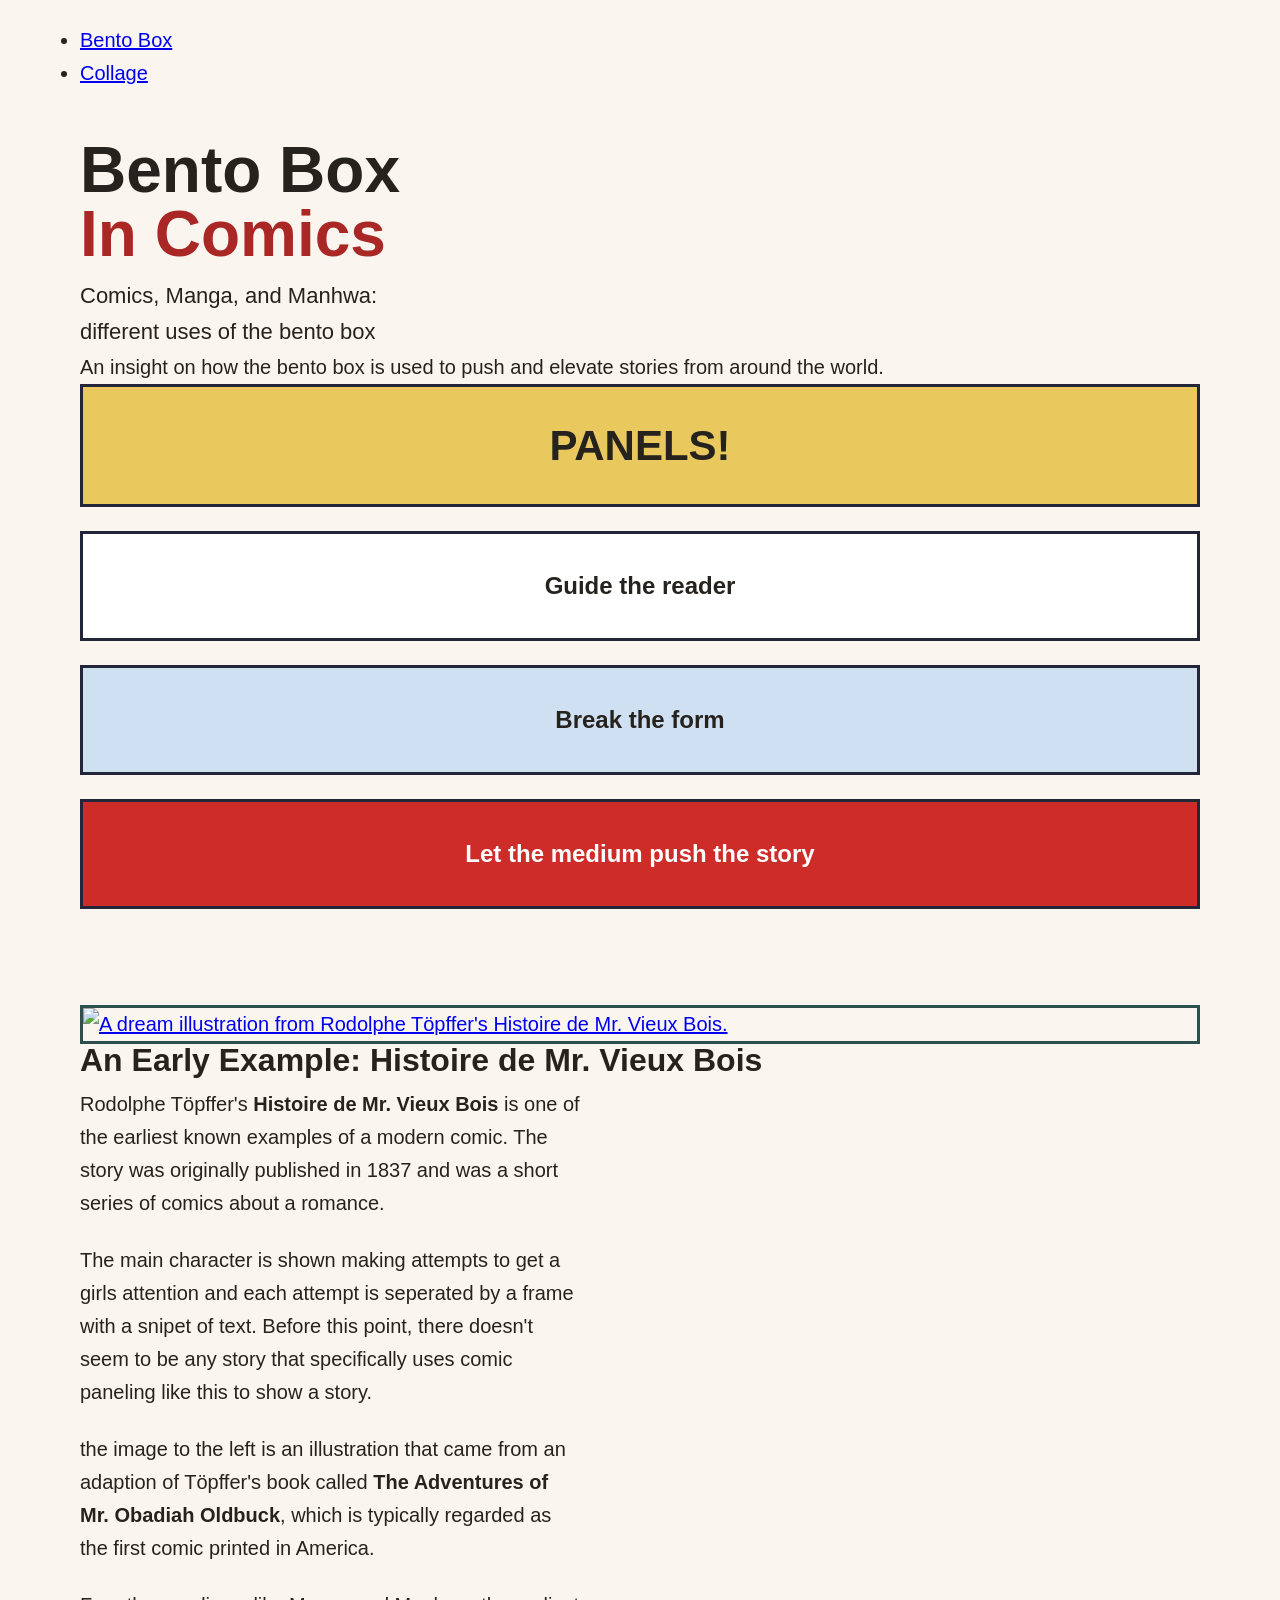
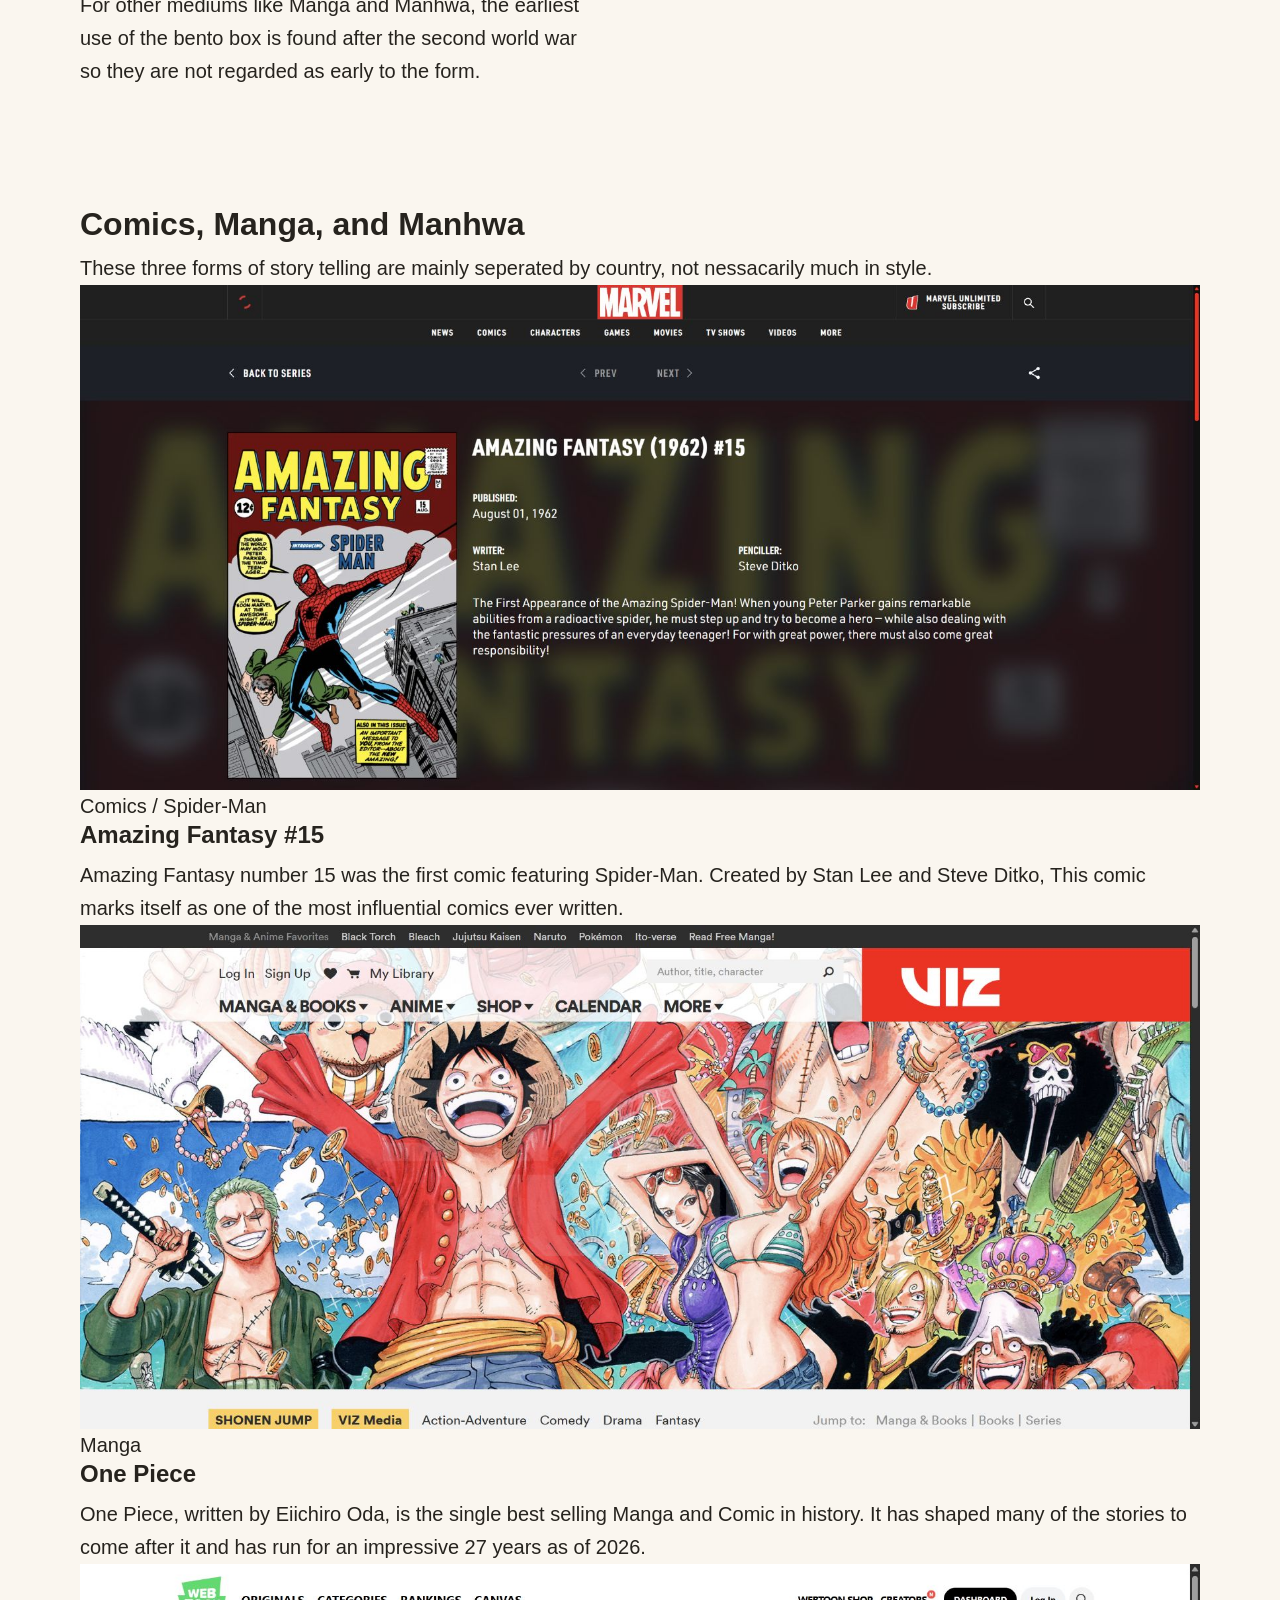
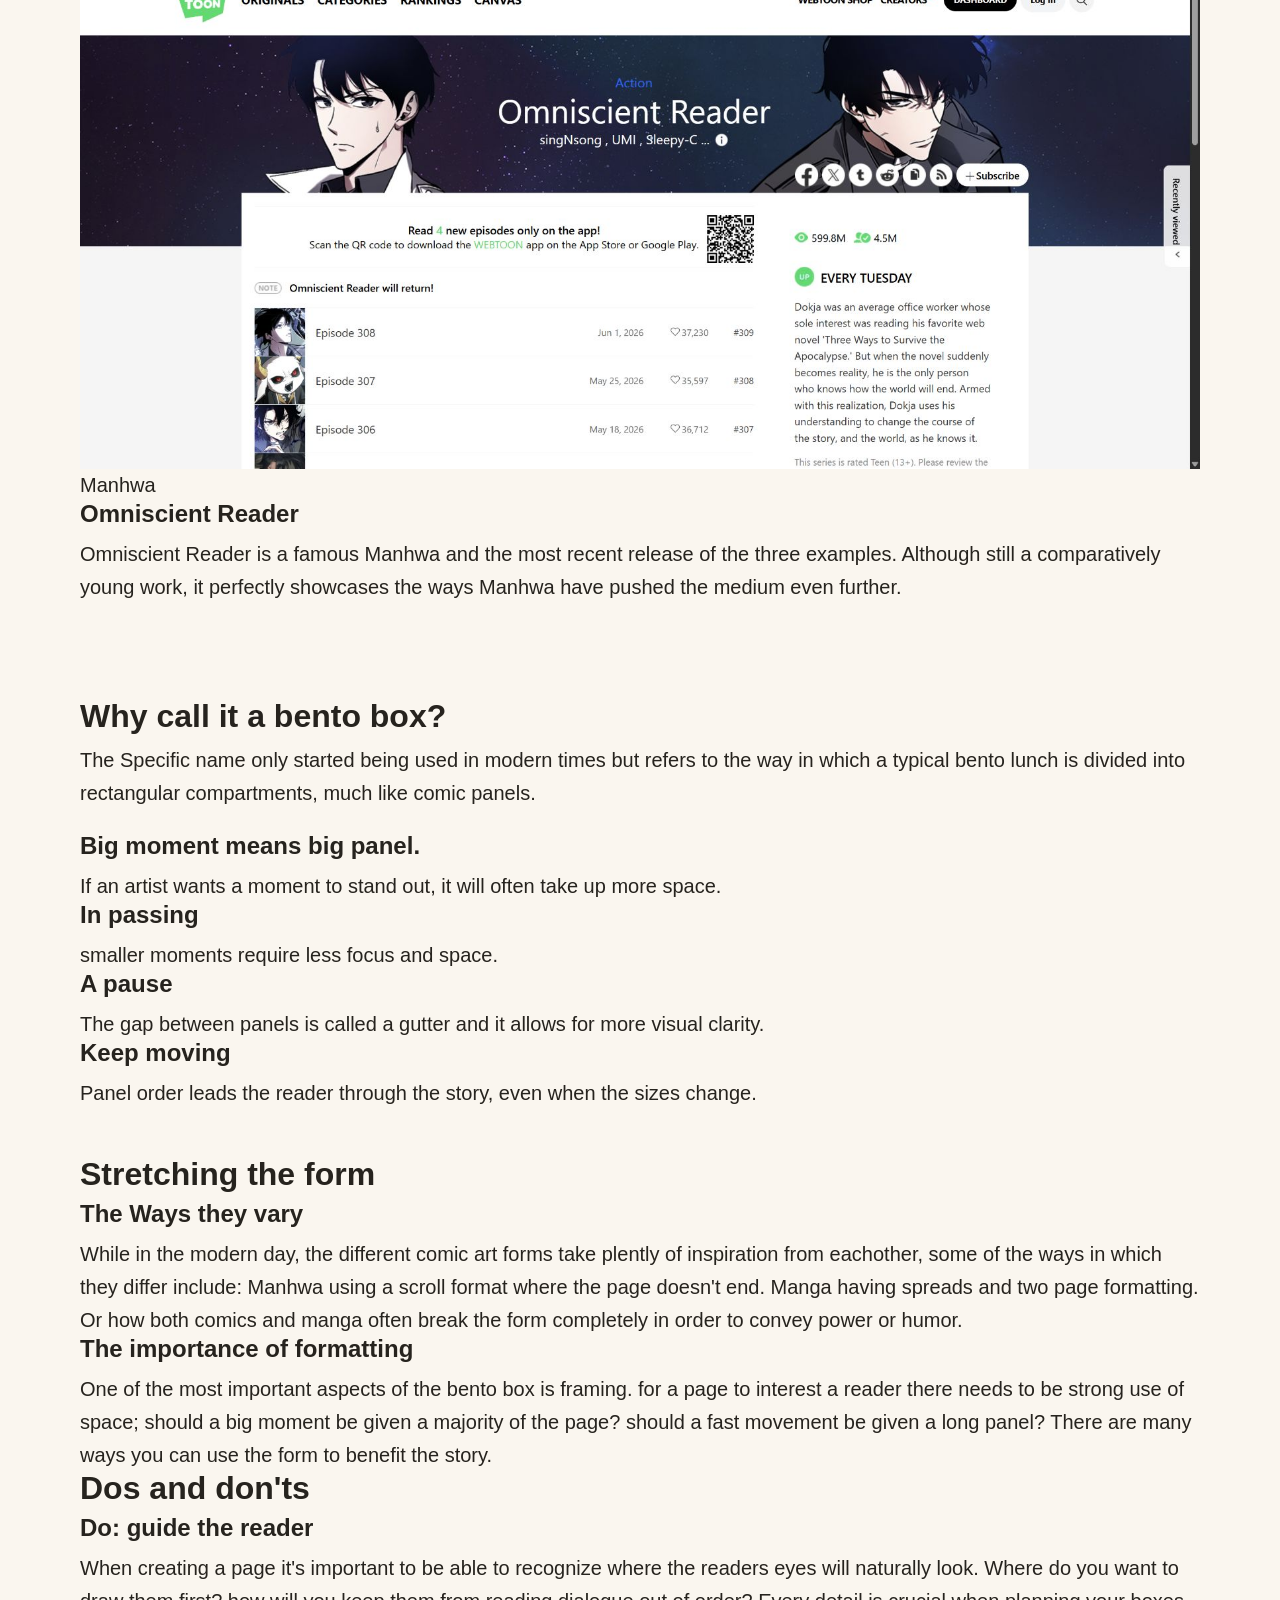
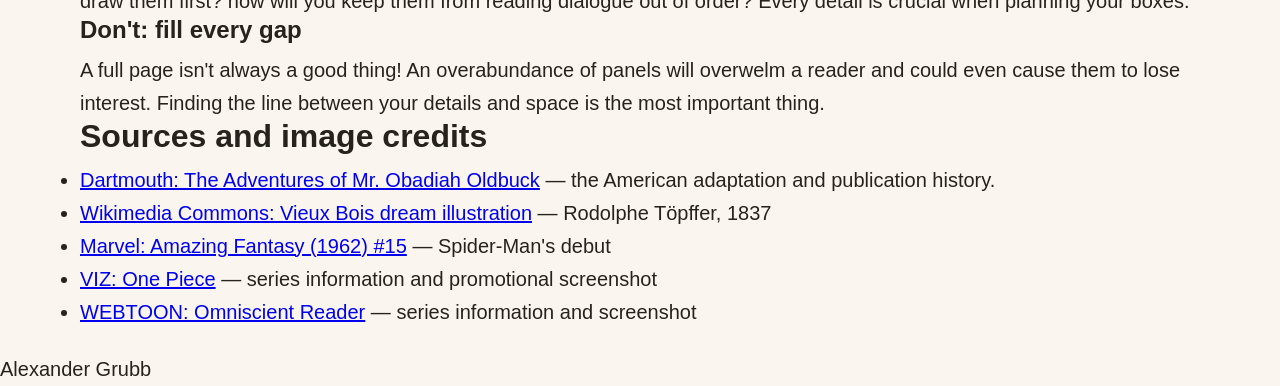
==== commit da66afd1: "bento grid testing" ====
--- a/index.html
+++ b/index.html
@@ -87,7 +87,7 @@
                 </article>
                 <article>
                     <h3>A pause</h3>
-                    <p>The gap between panels is called a gutter. It allows for more visual clarity.</p>
+                    <p>The gap between panels is called a gutter and it allows for more visual clarity.</p>
                 </article>
                 <article>
                     <h3>Keep moving</h3>
--- a/css/styles.css
+++ b/css/styles.css
@@ -62,4 +62,10 @@
 .lede{ font-size: 22px; max-width: 300px; }
 .page-section{ padding: 48px 0px; }
 .section-head{ margin-bottom: 24px; }
-.history-copy p{ max-width: 500px; margin-bottom: 24px; }+.history-copy p{ max-width: 500px; margin-bottom: 24px; }
+.bento-grid{
+    display:grid;
+    gap:12px;
+    grid-template: auto / 1fr 1fr 1fr 1fr; 
+    padding: 24px; border: 2px solid #222638; 
+}
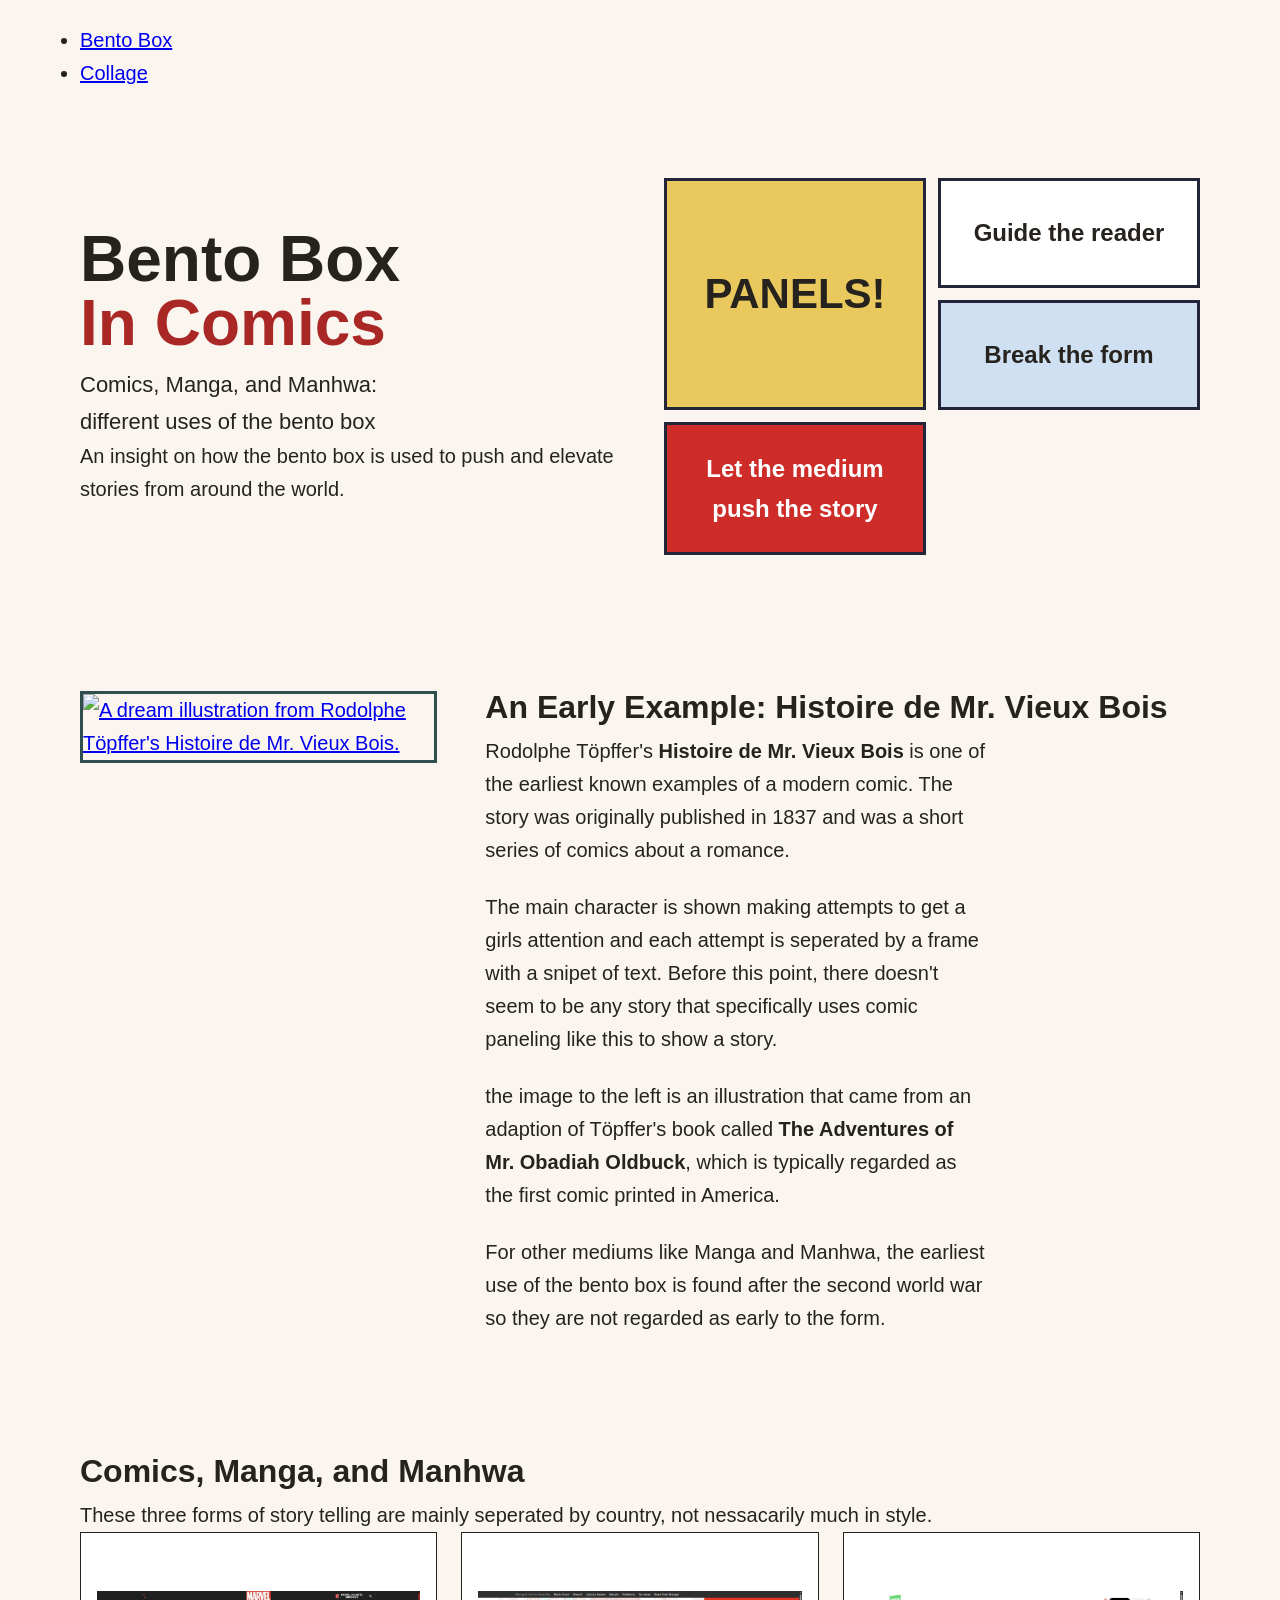
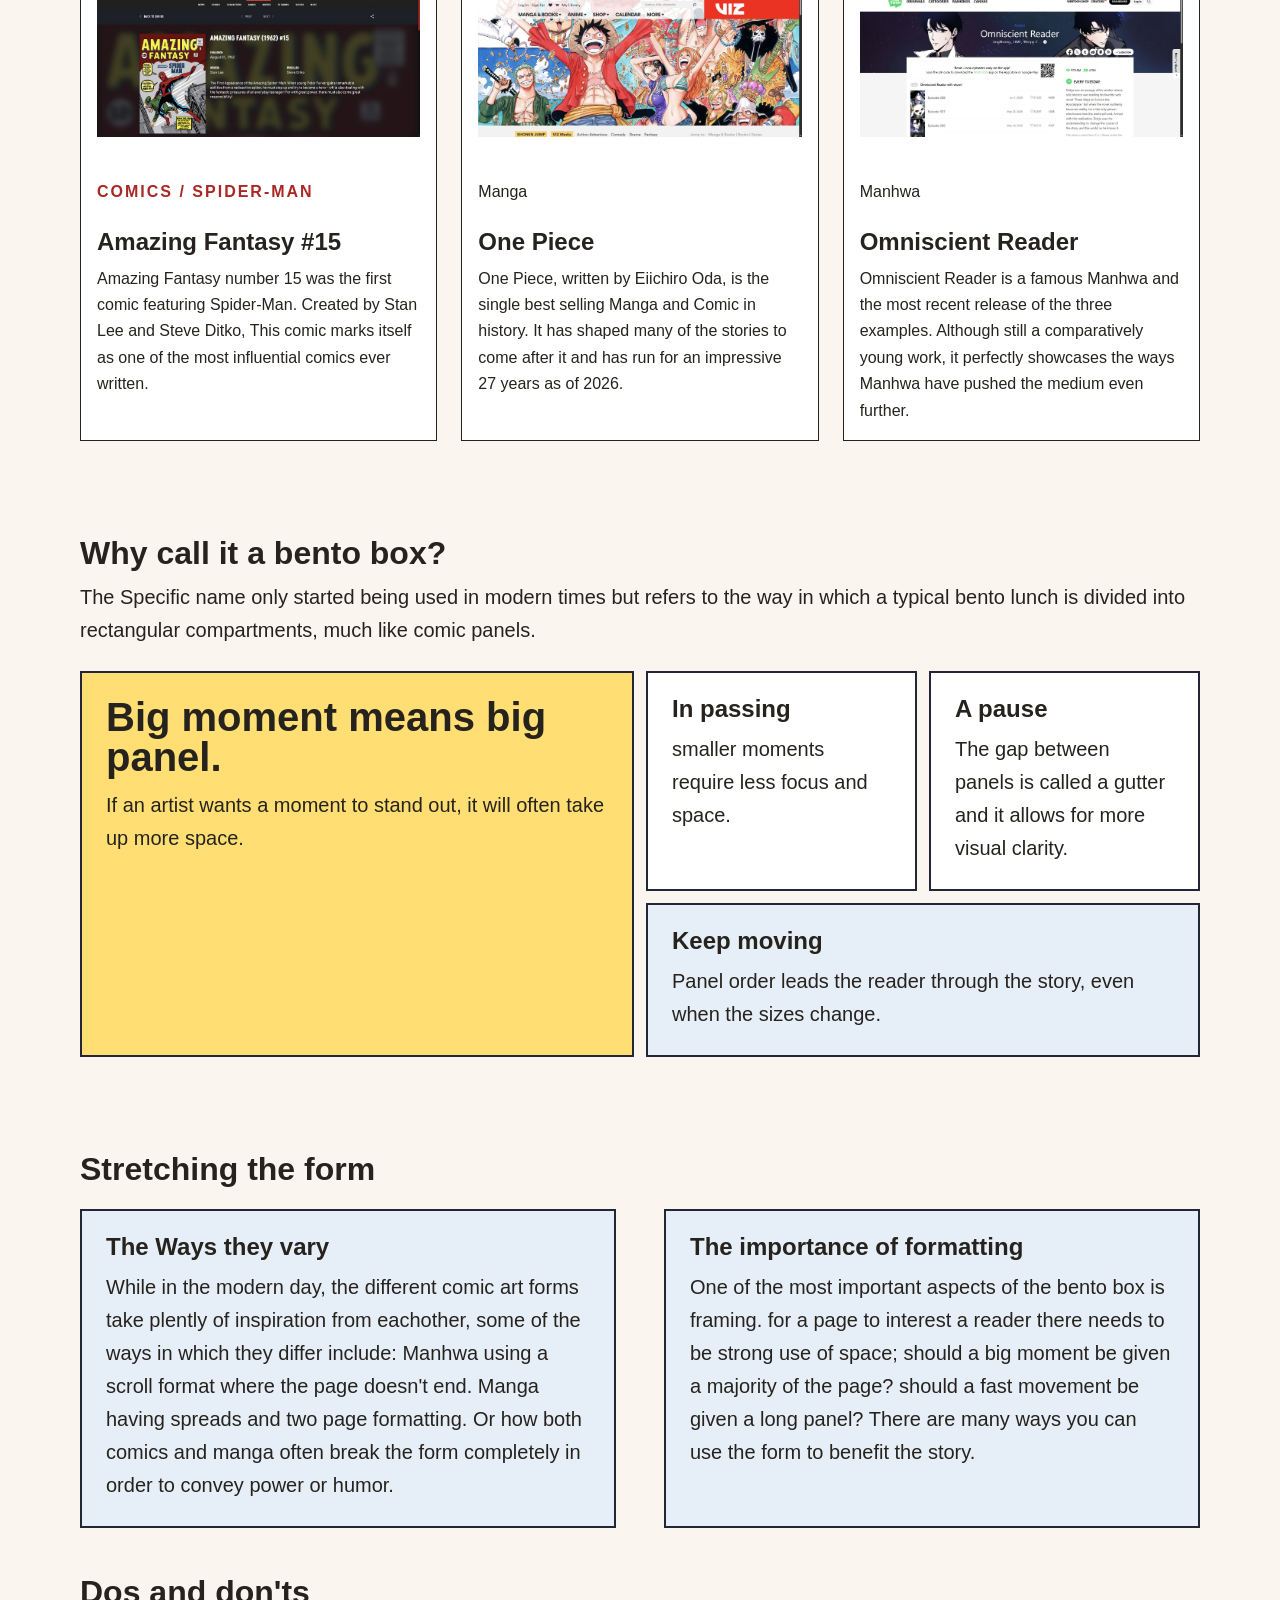
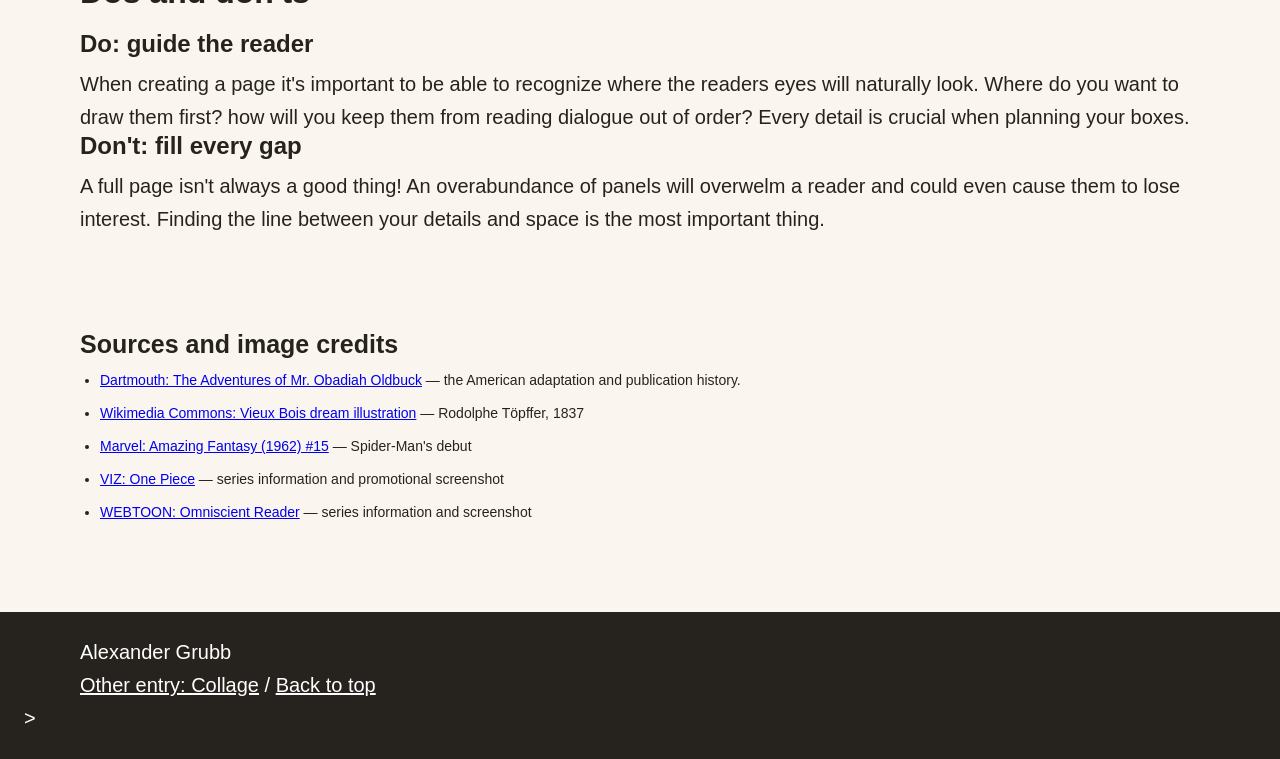
==== commit 9ad802cb: "css: hero, imgs, footer" ====
--- a/index.html
+++ b/index.html
@@ -44,28 +44,28 @@
                     <h2>Comics, Manga, and Manhwa</h2>
                     <p>These three forms of story telling are mainly seperated by country, not nessacarily much in style.</p>
                 </header>
-                <div>
-                    <article>
-                        <aside>
+                <div class="cards">
+                    <article class="card">
+                        <aside class="card-image">
                             <a href="images/spider-man.png"><img src="images/spider-man.png" alt="Marvel's Amazing Fantasy number 15, Debut comic of Spider-Man."></a>
                         </aside>
-                        <p>Comics / Spider-Man</p>
+                        <p class="eyebrow">Comics / Spider-Man</p>
                         <h3>Amazing Fantasy #15</h3>
                         <p>Amazing Fantasy number 15 was the first comic featuring Spider-Man. Created by Stan Lee and Steve Ditko, This comic marks itself as one of the most influential comics ever written. </p>
                     </article>
-                    <article>
-                        <aside>
+                    <article class="card">
+                        <aside class="card-image">
                             <a href="images/one-piece.png"><img src="images/one-piece.png" alt="Screenshot from the VIZ official website showcasing the Manga One Piece."></a>
                         </aside>
-                        <p>Manga</p>
+                        <p class="eyebrows">Manga</p>
                         <h3>One Piece</h3>
                         <p>One Piece, written by Eiichiro Oda, is the single best selling Manga and Comic in history. It has shaped many of the stories to come after it and has run for an impressive 27 years as of 2026.</p>
                     </article>
-                    <article>
-                        <aside>
+                    <article class="card">
+                        <aside class="card-image">
                             <a href="images/omniscient-reader.png"><img src="images/omniscient-reader.png" alt="Screenshot from the WEBTOON site showcasing Manhwa series Omnicient Reader."></a>
                         </aside>
-                        <p>Manhwa</p>
+                        <p class="eyebrows">Manhwa</p>
                         <h3>Omniscient Reader</h3>
                         <p>Omniscient Reader is a famous Manhwa and the most recent release of the three examples. Although still a comparatively young work, it perfectly showcases the ways Manhwa have pushed the medium even further.</p>
                     </article>
@@ -76,43 +76,43 @@
                 <h2>Why call it a bento box?</h2>
                 <p>The Specific name only started being used in modern times but refers to the way in which a typical bento lunch is divided into rectangular compartments, much like comic panels.</p>
             </header>
-            <div>
-                <article>
+            <div class="bento-grid">
+                <article class="feature-panel">
                     <h3>Big moment means big panel.</h3>
                     <p>If an artist wants a moment to stand out, it will often take up more space.</p>
                 </article>
-                <article>
+                <article class="detail-panel">
                     <h3>In passing</h3>
                     <p>smaller moments require less focus and space.</p>
                 </article>
-                <article>
+                <article class="detail-panel">
                     <h3>A pause</h3>
                     <p>The gap between panels is called a gutter and it allows for more visual clarity.</p>
                 </article>
-                <article>
+                <article class="summary-panel">
                     <h3>Keep moving</h3>
                     <p>Panel order leads the reader through the story, even when the sizes change.</p>
                 </article>
             </div>
         </section>
-             <section>
-            <header>
+             <section class="page-section" id="uses">
+            <header class="section-head">
                 <h2>Stretching the form</h2>
             </header>
-            <div>
-                <article>
+            <div class="use-columns">
+                <article class="comic-note">
                     <h3>The Ways they vary</h3>
                     <p>While in the modern day, the different comic art forms take plently of inspiration from eachother, some of the ways in which they differ include: Manhwa using a scroll format where the page doesn't end. Manga having spreads and two page formatting. Or how both comics and manga often break the form completely in order to convey power or humor. </p>
                 </article>
-                <article>
+                <article class="comic-note">
                     <h3>The importance of formatting</h3>
                     <p>One of the most important aspects of the bento box is framing. for a page to interest a reader there needs to be strong use of space; should a big moment be given a majority of the page? should a fast movement be given a long panel? There are many ways you can use the form to benefit the story. </p>
                 </article>
             </div>
-            <header>
+            <header class="section-head advice-heading">
                 <h2>Dos and don'ts</h2>
             </header>
-            <div>
+            <div class="use-column">
                 <article>
                     <h3>Do: guide the reader</h3>
                     <p>When creating a page it's important to be able to recognize where the readers eyes will naturally look. Where do you want to draw them first? how will you keep them from reading dialogue out of order? Every detail is crucial when planning your boxes.</p>
@@ -123,7 +123,7 @@
                 </article>
             </div>
         </section>
-         <section>
+         <section class="page-section sources" id="sources">
             <h2>Sources and image credits</h2>
             <ul>
                 <li><a href="https://collections.dartmouth.edu/archive/text/ocn259708589/diplomatic/ocn259708589-diplomatic.html?mswitch-redir=classic">Dartmouth: The Adventures of Mr. Obadiah Oldbuck</a> — the American adaptation and publication history.</li>
@@ -135,7 +135,10 @@
         </section>
          </main>
         <footer class="site-footer">
-            <p>Alexander Grubb</p>
+            <div class="inner">
+                <p>Alexander Grubb</p>
+                <p><a href="collage.html">Other entry: Collage</a> / <a href="#top">Back to top</a></p>
+            </div>>
         </footer>
     </body>
 </html>
--- a/css/styles.css
+++ b/css/styles.css
@@ -63,9 +63,50 @@
 .page-section{ padding: 48px 0px; }
 .section-head{ margin-bottom: 24px; }
 .history-copy p{ max-width: 500px; margin-bottom: 24px; }
-.bento-grid{
-    display:grid;
-    gap:12px;
-    grid-template: auto / 1fr 1fr 1fr 1fr; 
-    padding: 24px; border: 2px solid #222638; 
-}+
+.hero,.history,.cards,.bento-grid,.use-columns,.hero-panels{
+    display: grid;
+    gap: 24px;
+}
+.hero,.use-columns,.hero-panels{
+    grid-template: auto / 1fr 1fr;
+}
+.hero,.history,.use-columns{ gap: 48px; }
+.hero{ align-items: center; padding: 64px 24px; }
+.history{ grid-template: auto / 1fr 2fr; }
+.cards{ grid-template: auto / 1fr 1fr 1fr; }
+.card{ background: white; border: 1px solid #26231e; padding: 16px; }
+.card-image{
+    display: flex;
+    align-items: center;
+    justify-content: center;
+    height: 230px;
+    background: white;
+}
+.card-image a{ width: 100%; }
+.card h3{ margin-top: 24px; }
+.card p,.photo-note{ font-size: 16px; }
+.eyebrow{
+    font-size: 13px;
+    letter-spacing: 2px;
+    text-transform: uppercase;
+    font-weight: 600;
+    color: #a92724;
+}
+.bento-grid,.hero-panels{ gap: 12px; }
+.bento-grid{ grid-template: auto / 1fr 1fr 1fr 1fr; }
+.bento-grid article,.comic-note{ padding: 24px; border: 2px solid #222638; }
+.feature-panel,.summary-panel,.hero-reveal{ grid-column: span 2; }
+.feature-panel{ grid-row: span 2; background: #ffdf73; }
+.feature-panel h3{ font-size: 40px; }
+.detail-panel{ background: white; }
+.summary-panel,.comic-note{ background: #e6eef7; }
+.advice-heading{ margin-top: 48px; }
+
+.sources{ font-size: 14px; }
+.sources h2{ font-size: 25px; }
+.sources ul{ margin-left: 20px; margin-bottom: 16px; }
+.sources li{ margin-bottom: 10px; }
+.site-footer{ background: #26231e; color: white; padding: 24px; }
+.site-footer .inner{ max-width: 1120px; margin: 0px auto; }
+.site-footer a{ color: white; }
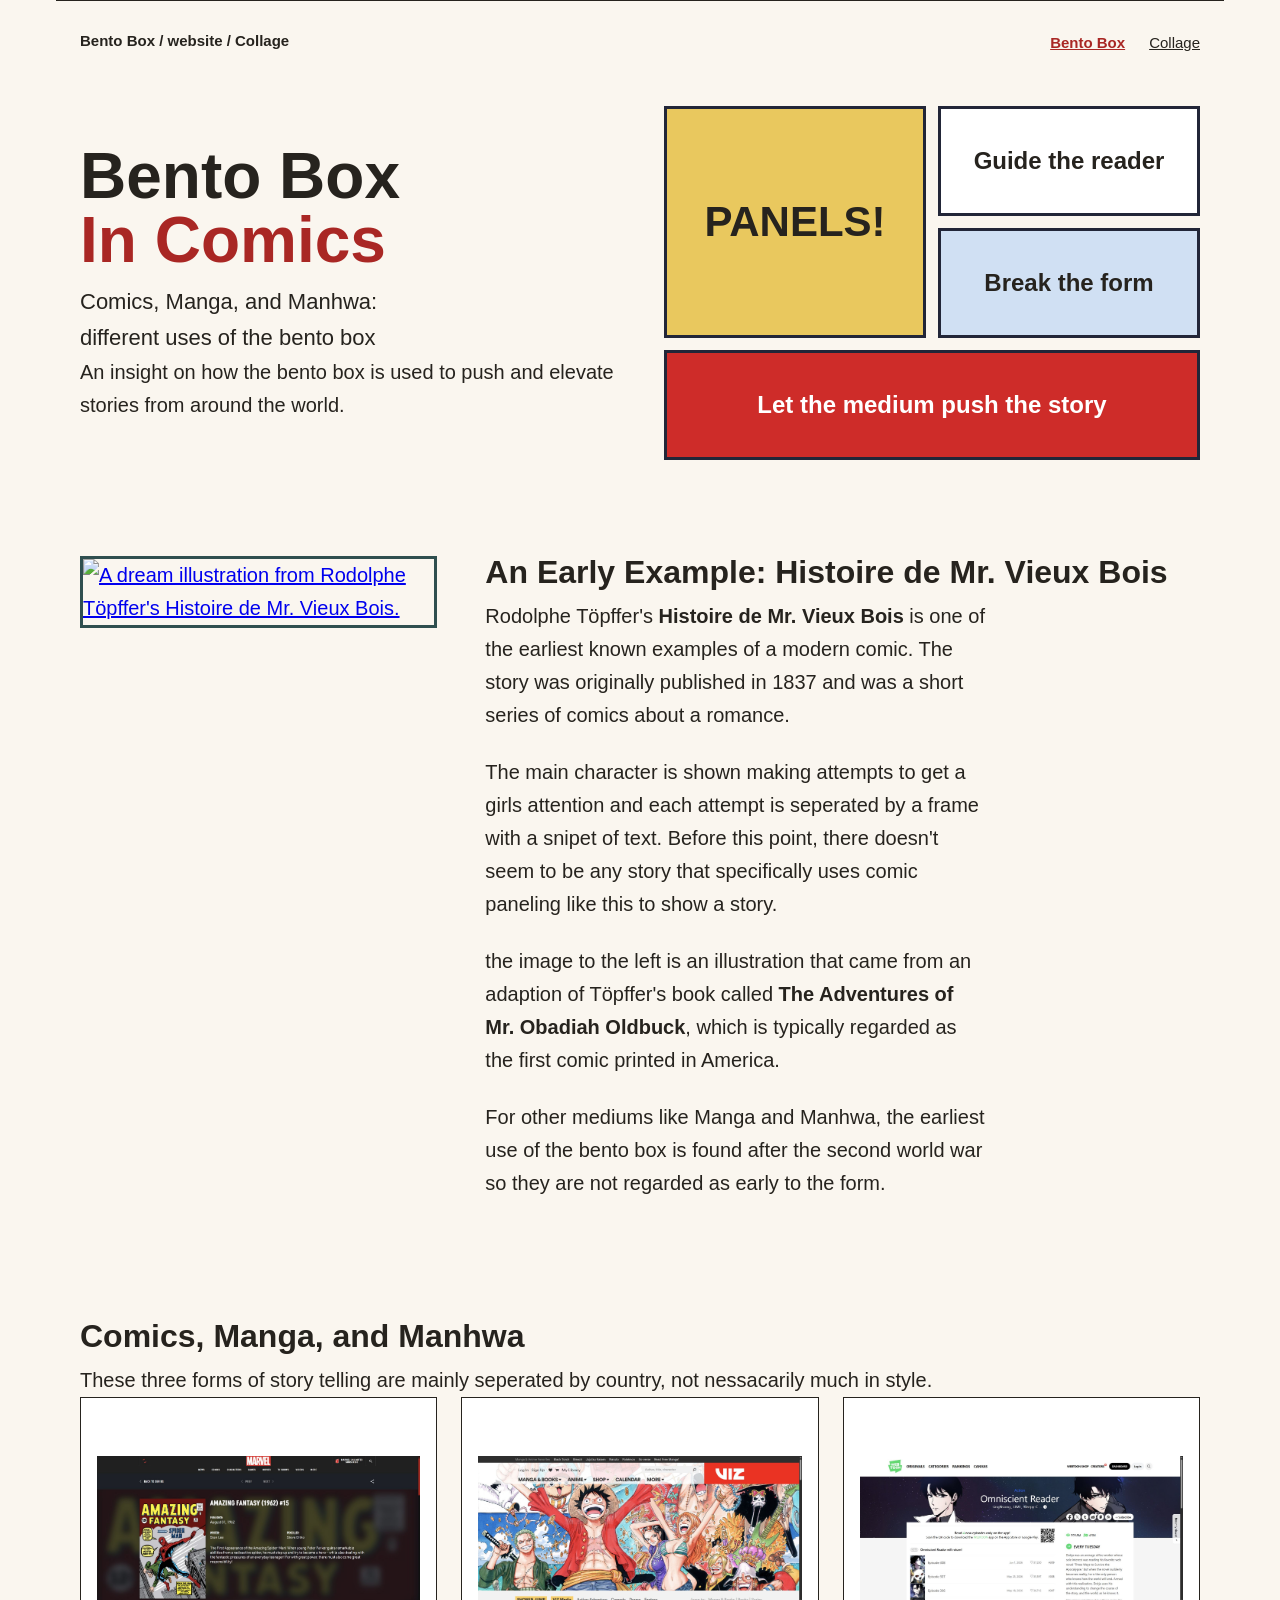
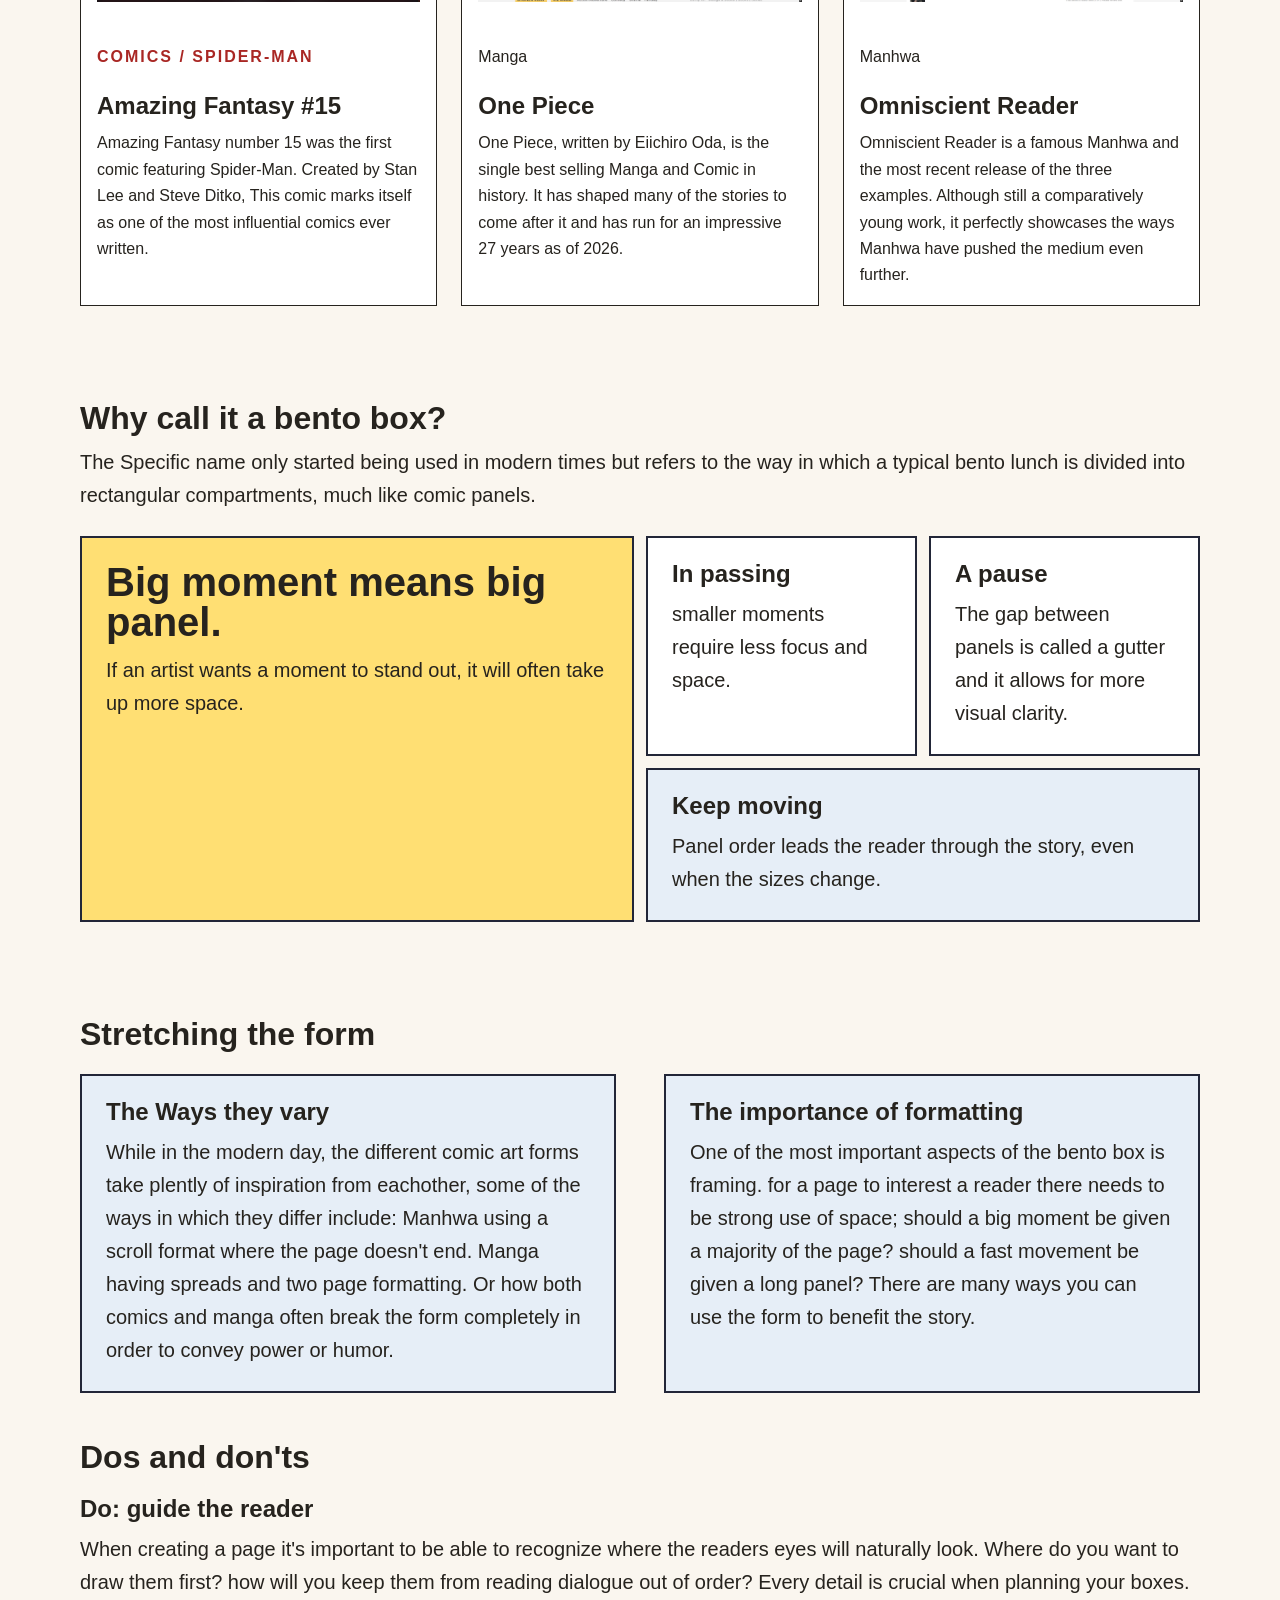
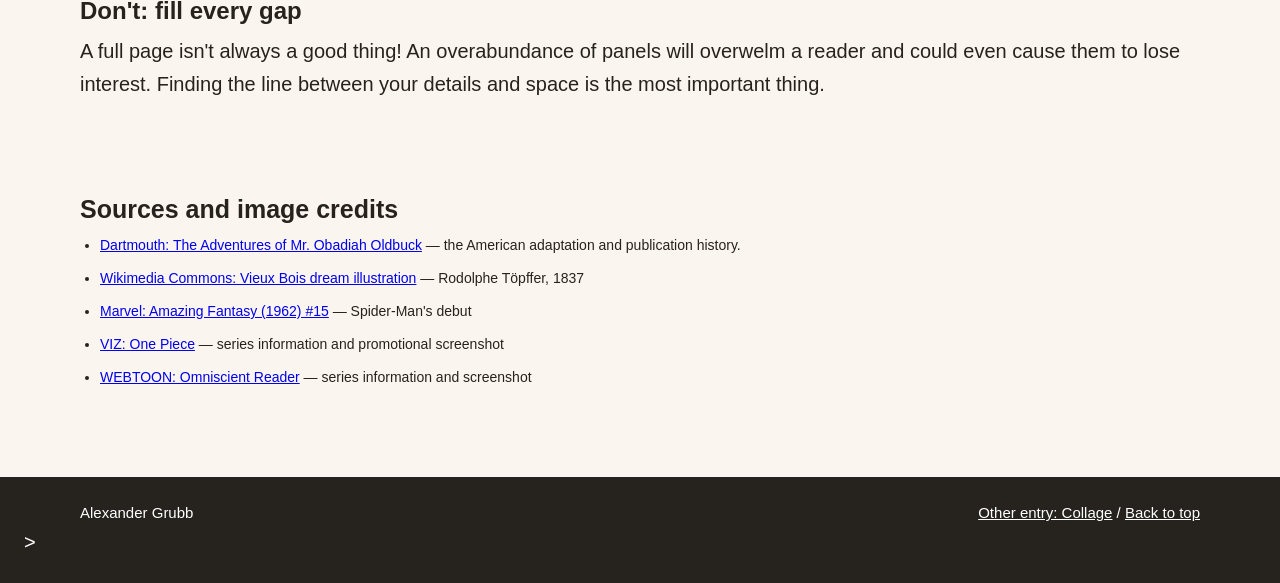
==== commit 96ec8efc: "nav/hero css (messing with fonts and colors)" ====
--- a/index.html
+++ b/index.html
@@ -8,8 +8,9 @@
     </head>
     <body id="top" class="bento-page">
         <nav class="site-nav">
+            <p class="site-name">Bento Box / website / Collage</p>
             <ul>
-                <li><a href="index.html">Bento Box</a></li>
+                <li><a href="index.html" class="current-page">Bento Box</a></li>
                 <li><a href="collage.html">Collage</a></li>
             </ul>
         </nav>
--- a/css/styles.css
+++ b/css/styles.css
@@ -96,7 +96,7 @@
 .bento-grid,.hero-panels{ gap: 12px; }
 .bento-grid{ grid-template: auto / 1fr 1fr 1fr 1fr; }
 .bento-grid article,.comic-note{ padding: 24px; border: 2px solid #222638; }
-.feature-panel,.summary-panel,.hero-reveal{ grid-column: span 2; }
+.feature-panel,.summary-panel,.hero-medium{ grid-column: span 2; }
 .feature-panel{ grid-row: span 2; background: #ffdf73; }
 .feature-panel h3{ font-size: 40px; }
 .detail-panel{ background: white; }
@@ -109,4 +109,27 @@
 .sources li{ margin-bottom: 10px; }
 .site-footer{ background: #26231e; color: white; padding: 24px; }
 .site-footer .inner{ max-width: 1120px; margin: 0px auto; }
-.site-footer a{ color: white; }+.site-footer a{ color: white; }
+
+.site-nav,main,.hero{
+    max-width: 1168px;
+    margin: 0px auto;
+    padding: 24px;
+}
+.site-nav,.site-nav ul,.site-footer .inner{
+    display: flex;
+    gap: 24px;
+}
+.site-nav,.site-footer .inner{
+    justify-content: space-between;
+}
+.site-nav{
+    align-items: center;
+    border-top: 1px solid #26231e;
+}
+.site-nav ul{ list-style: none; }
+.site-name,.site-nav a,.site-footer .inner{ font-size: 15px; }
+.site-name{ margin: 0px; }
+.site-name,.site-nav .current-page,.step-label{ font-weight: 600; }
+.site-nav a{ color: #26231e; }
+.site-nav .current-page{ color: #a92724; }
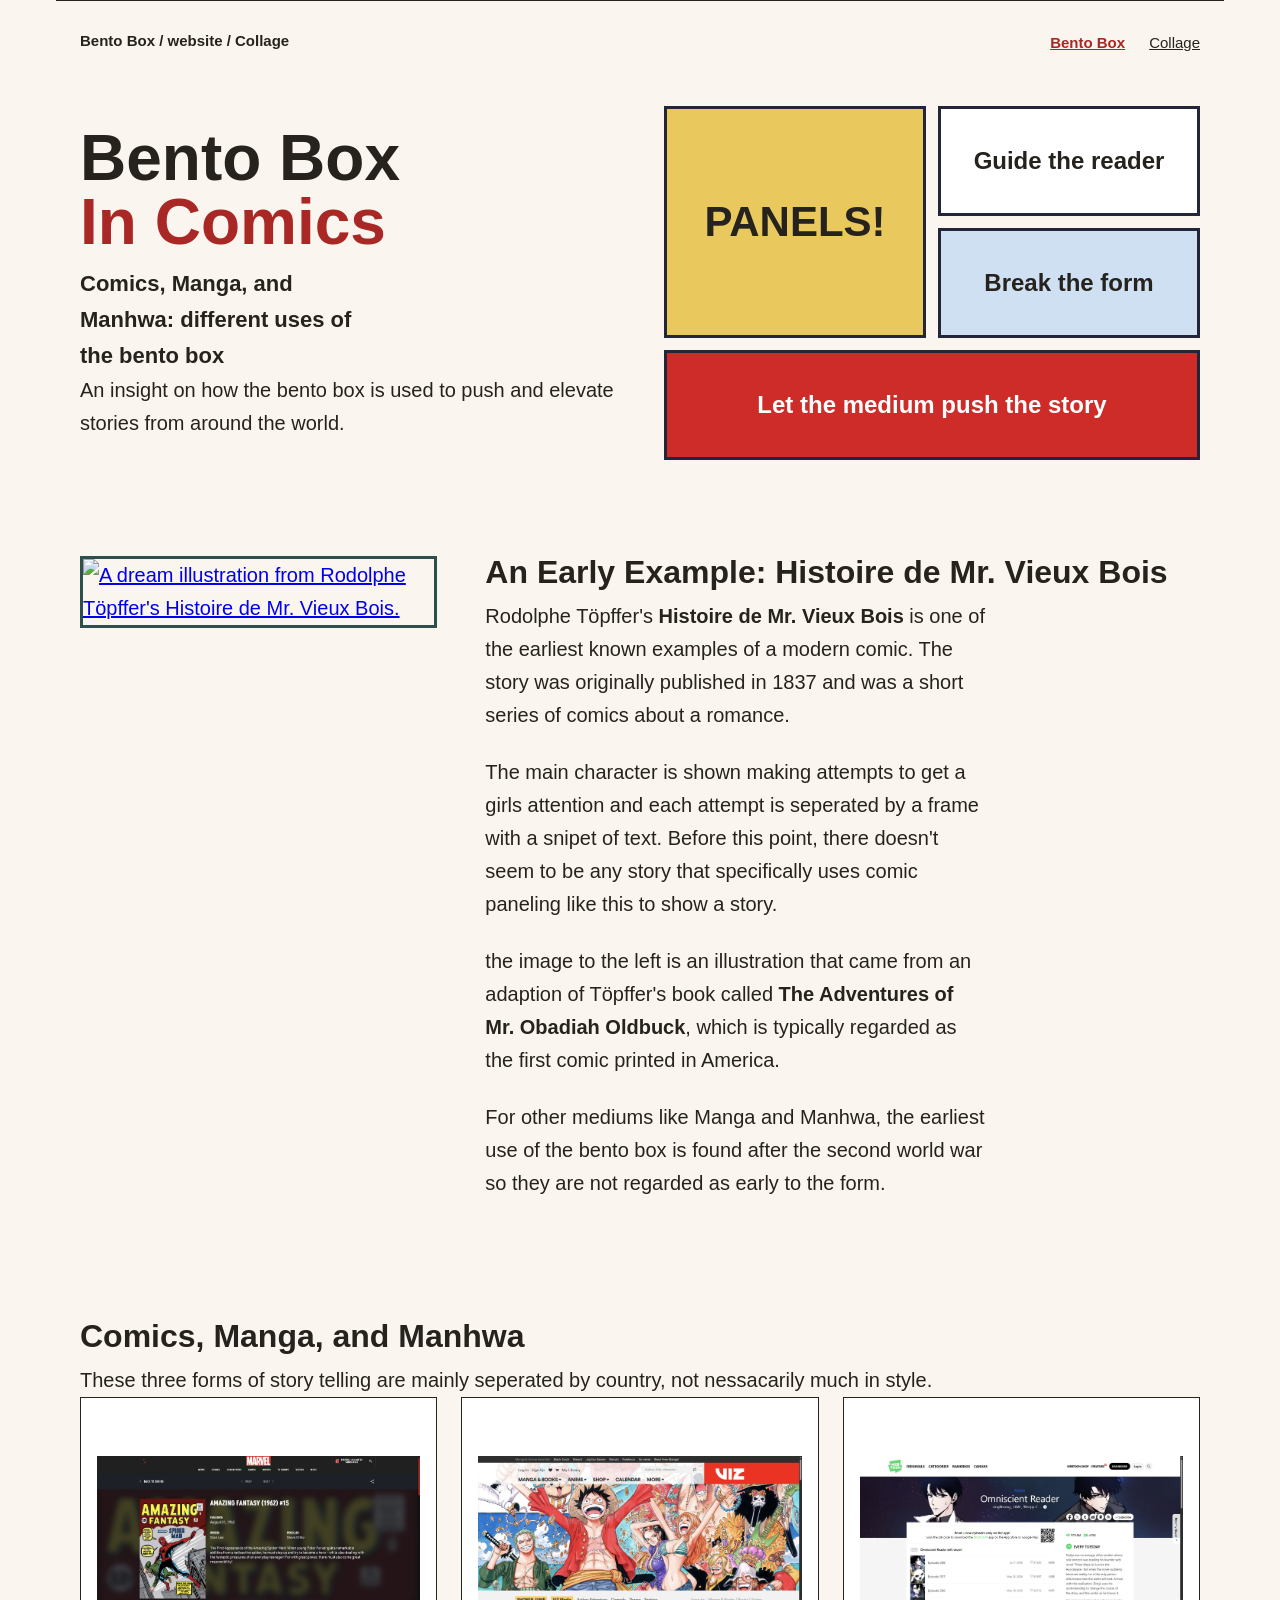
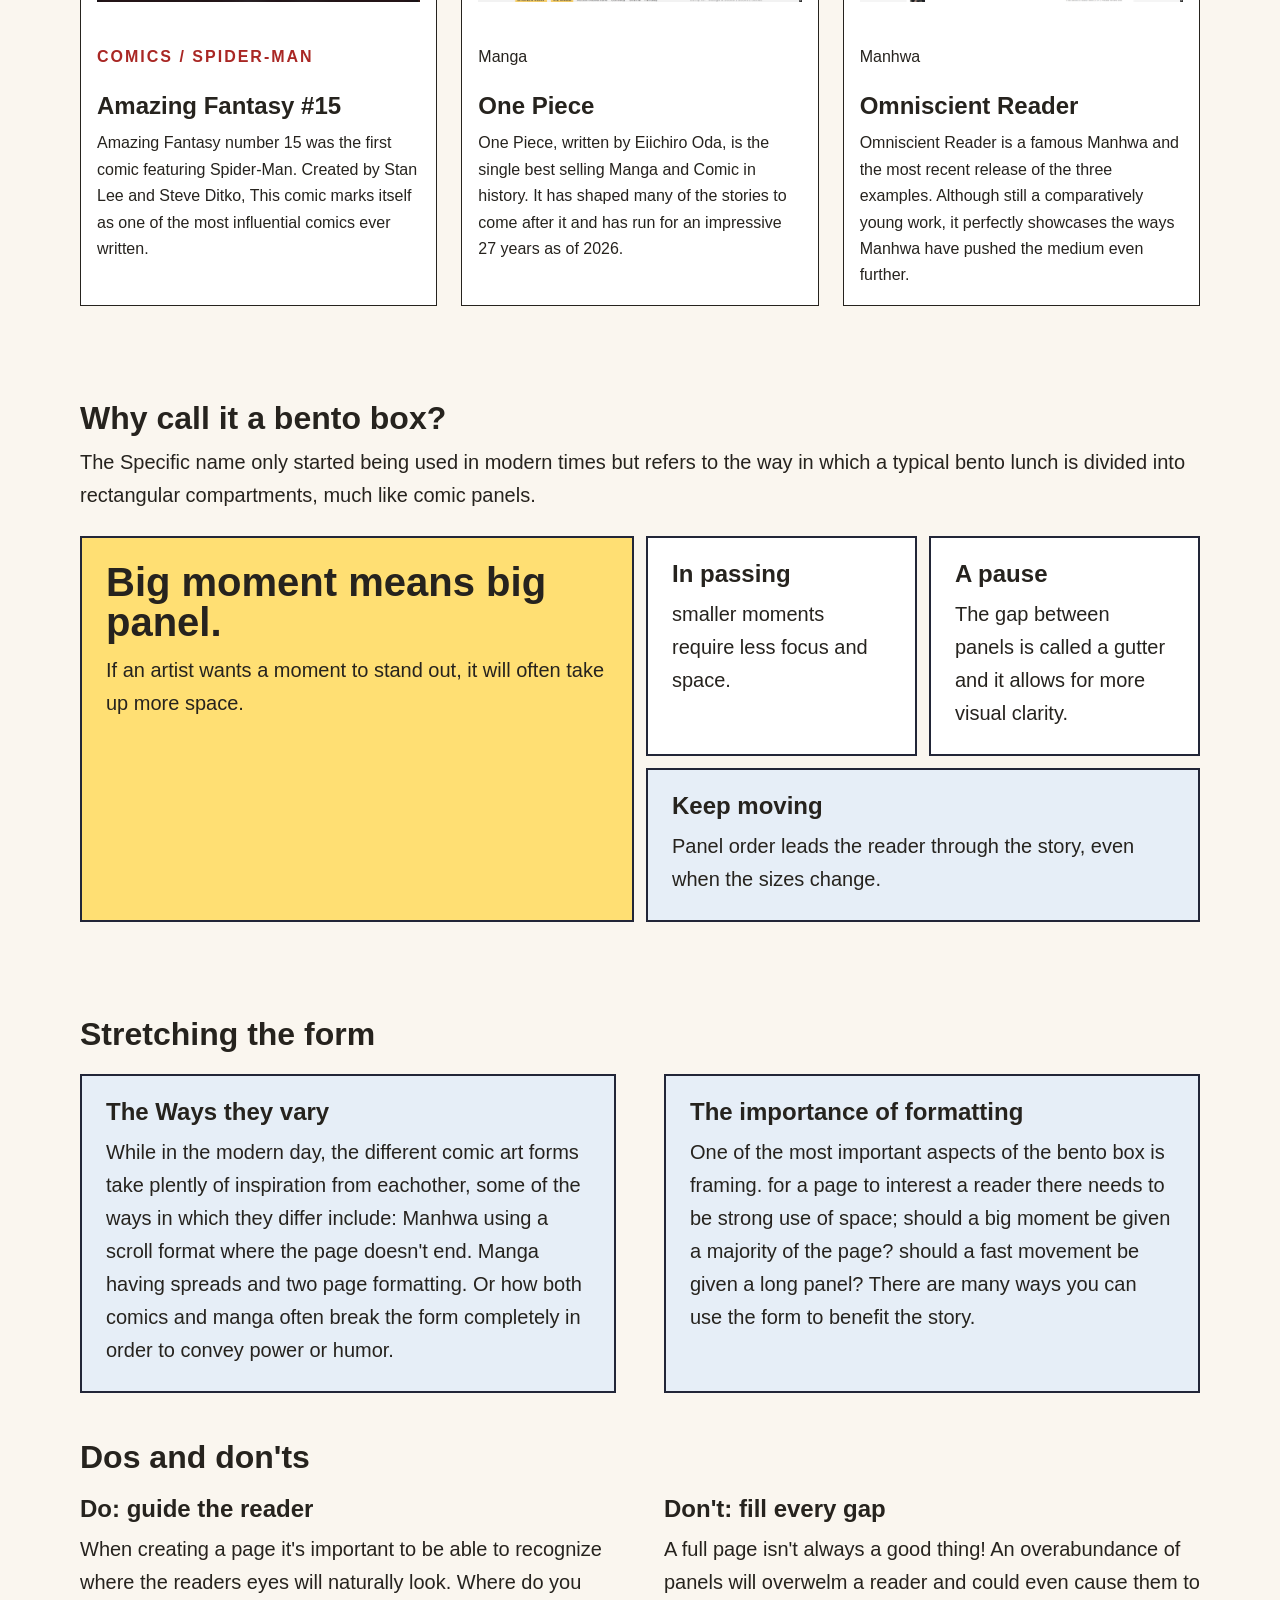
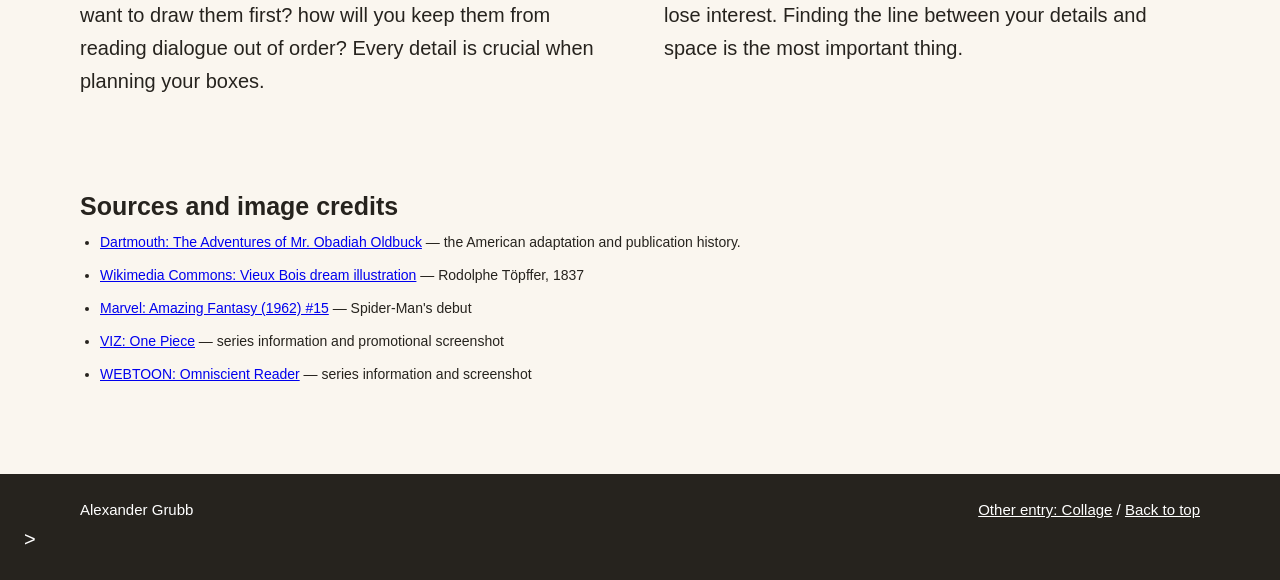
==== commit aa8aa473: "tweaking index" ====
--- a/index.html
+++ b/index.html
@@ -17,7 +17,7 @@
         <header class="hero">
             <section>
                 <h1>Bento Box <span class="title-note">In Comics</span></h1>
-            <p class="lede">Comics, Manga, and Manhwa: different uses of the bento box</p>
+            <p class="lede bold">Comics, Manga, and Manhwa: different uses of the bento box</p>
             <p>An insight on how the bento box is used to push and elevate stories from around the world.</p>
             </section>
               <aside class="hero-panels">
@@ -113,7 +113,7 @@
             <header class="section-head advice-heading">
                 <h2>Dos and don'ts</h2>
             </header>
-            <div class="use-column">
+            <div class="use-columns">
                 <article>
                     <h3>Do: guide the reader</h3>
                     <p>When creating a page it's important to be able to recognize where the readers eyes will naturally look. Where do you want to draw them first? how will you keep them from reading dialogue out of order? Every detail is crucial when planning your boxes.</p>
